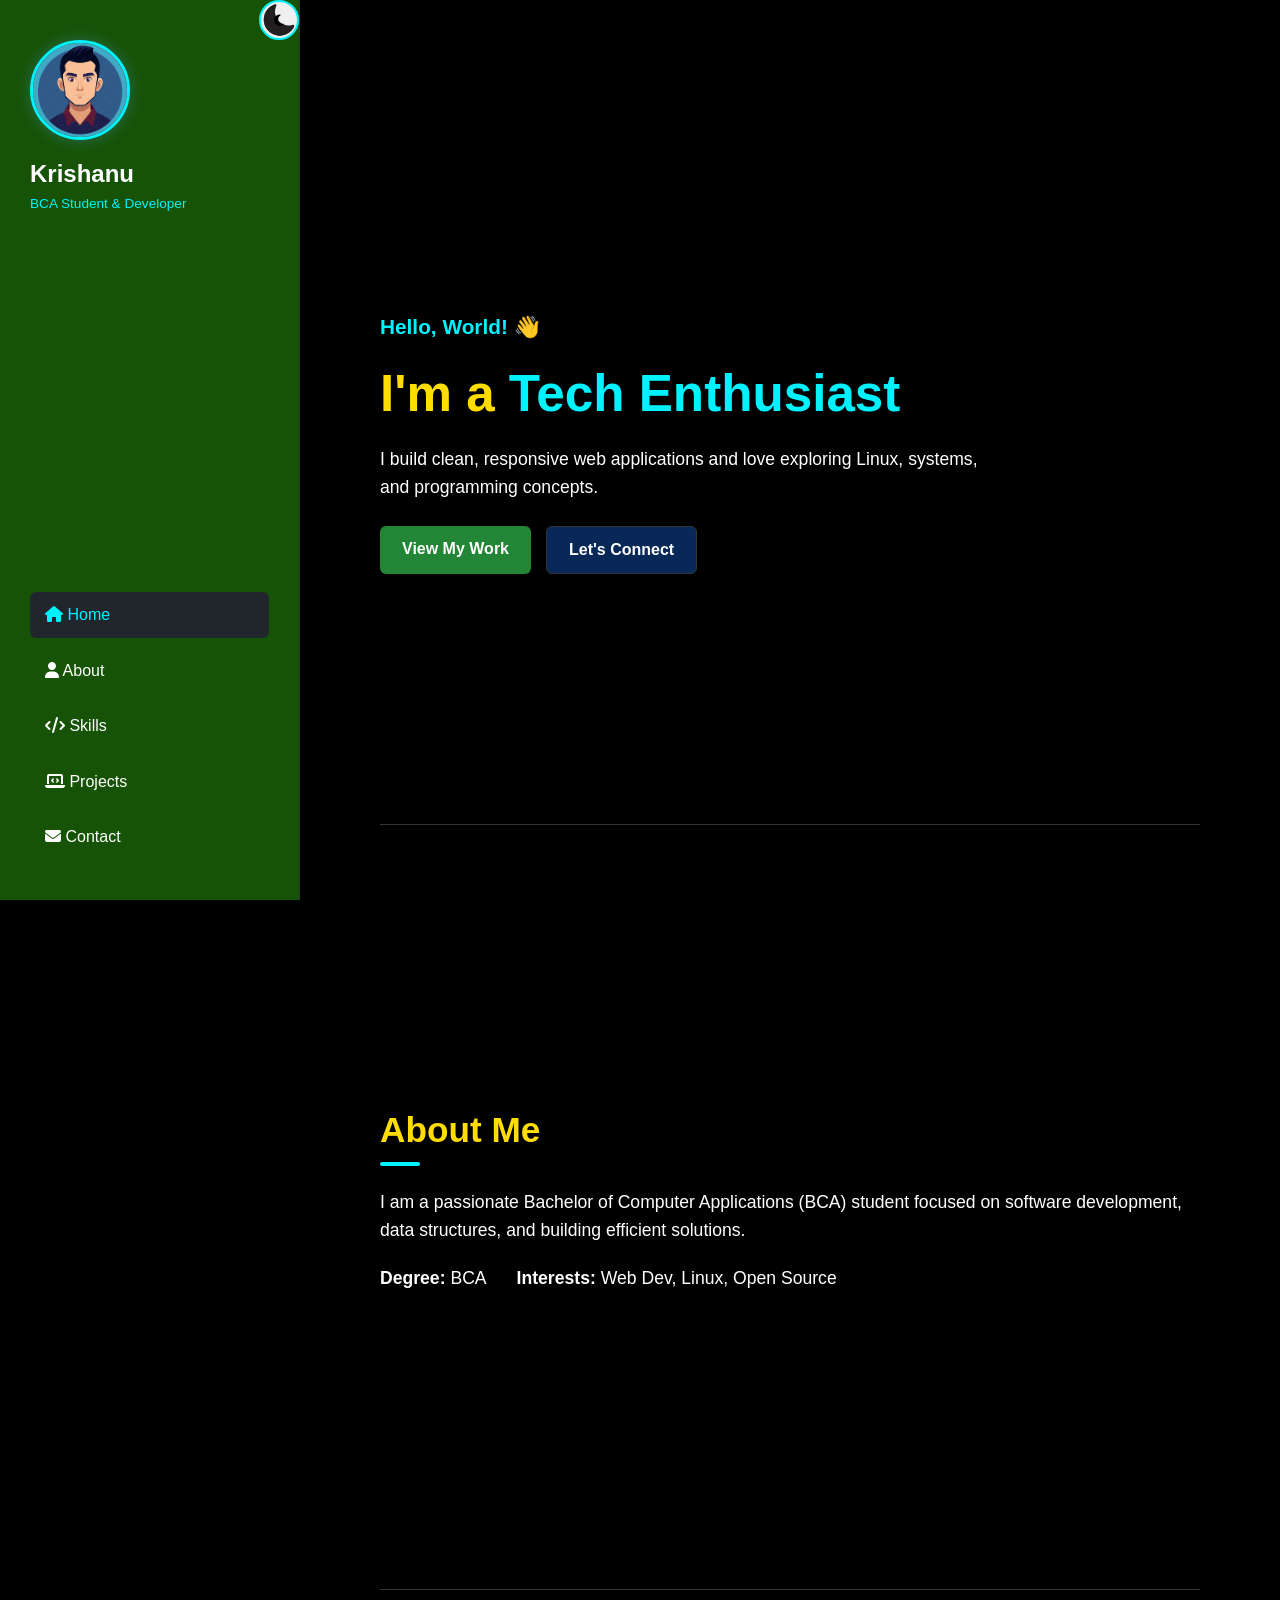
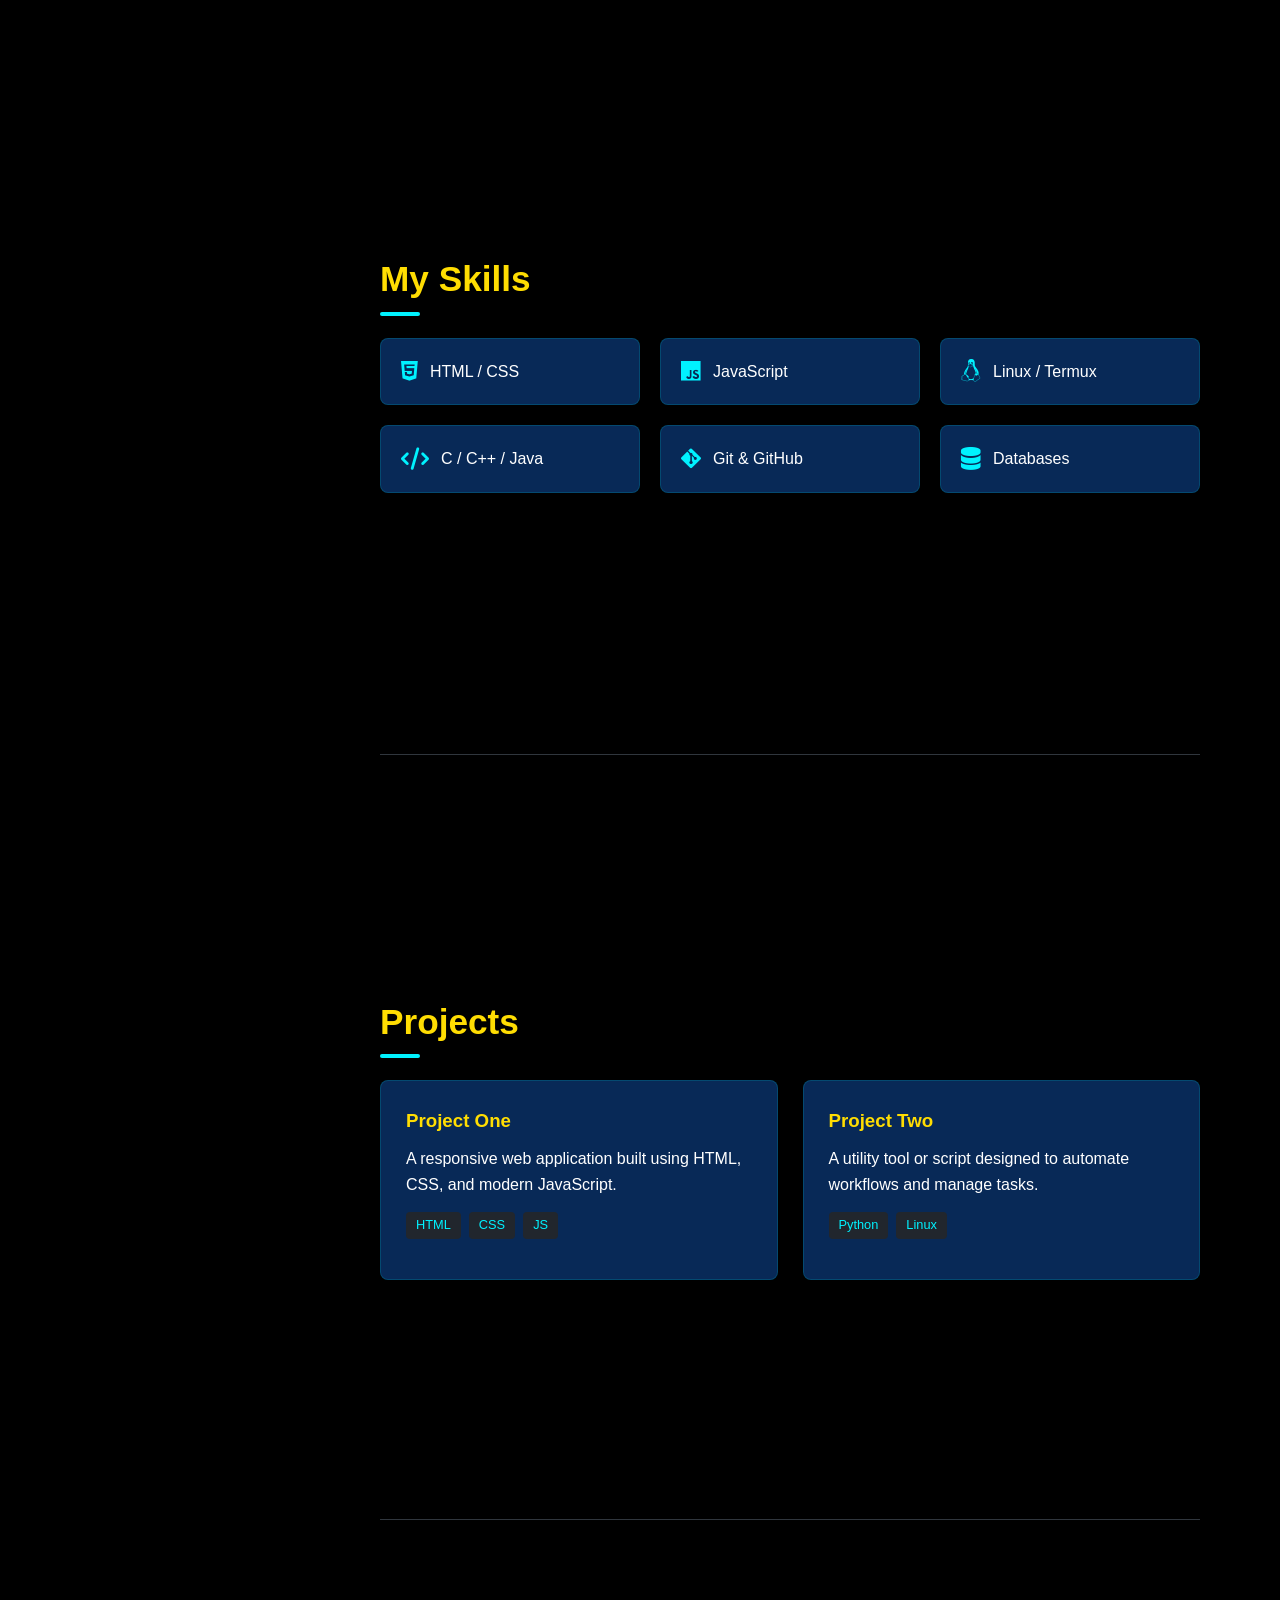
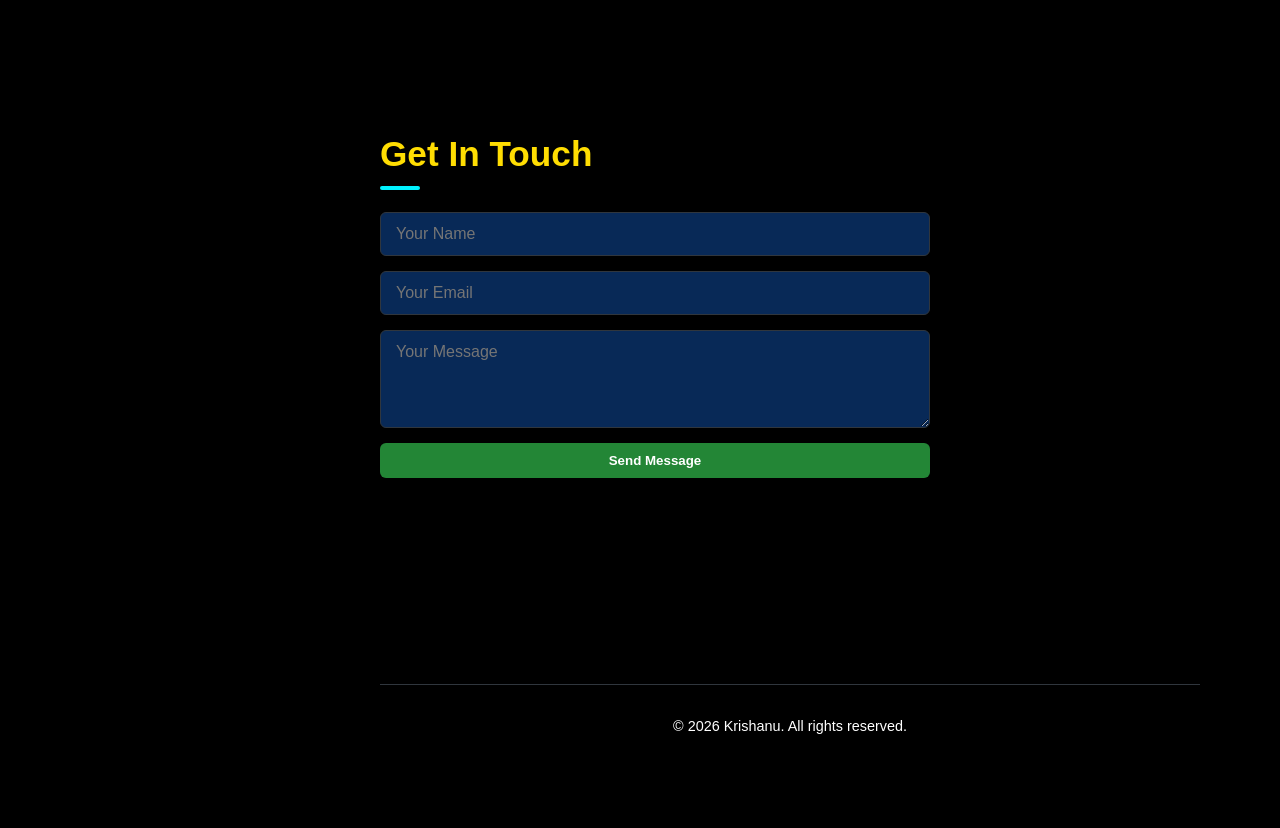
==== index.html @ 883060ea "Update index.html" ====
<!DOCTYPE html>
<html lang="en">
<head>
    <meta charset="UTF-8">
    <meta name="viewport" content="width=device-width, initial-scale=1.0">
    <title>Portfolio | Krishanu - BCA Student & Developer</title>
    <!-- Google Fonts & FontAwesome -->
    <link rel="stylesheet" href="https://cdnjs.cloudflare.com/ajax/libs/font-awesome/6.4.0/css/all.min.css">
    <link rel="stylesheet" href="portfolio.css">
</head>
<body class="dark-mode">

    <div class="laptop-layout">

        <!-- SIDEBAR / MOBILE HEADER -->
        <aside class="sidebar">
            <div class="sidebar-top">
                <div class="sidebar-profile">
                    <div class="profile-frame">
                        <img src="profile.jpg" alt="Krishanu Profile Photo">
                    </div>
                    <h1>Krishanu</h1>
                    <p>BCA Student & Developer</p>
                </div>
                <!-- Theme Toggle Button -->
                <button id="theme-toggle" class="theme-btn" title="Toggle Theme"><i class="fas fa-moon"></i></button>
            </div>

            <nav>
                <ul id="nav-links">
                    <li><a href="#hero" class="nav-link active"><i class="fas fa-home"></i> Home</a></li>
                    <li><a href="#about" class="nav-link"><i class="fas fa-user"></i> About</a></li>
                    <li><a href="#skills" class="nav-link"><i class="fas fa-code"></i> Skills</a></li>
                    <li><a href="#projects" class="nav-link"><i class="fas fa-laptop-code"></i> Projects</a></li>
                    <li><a href="#contact" class="nav-link"><i class="fas fa-envelope"></i> Contact</a></li>
                </ul>
            </nav>
        </aside>

        <!-- MAIN CONTENT AREA -->
        <main class="main-content">

            <!-- Hero Section -->
            <section id="hero" class="section">
                <div class="hero-content">
                    <h3>Hello, World! 👋</h3>
                    <h1>I'm a <span class="highlight">Tech Enthusiast</span></h1>
                    <p>I build clean, responsive web applications and love exploring Linux, systems, and programming concepts.</p>
                    <div class="hero-btns">
                        <a href="#projects" class="btn primary-btn">View My Work</a>
                        <a href="#contact" class="btn secondary-btn">Let's Connect</a>
                    </div>
                </div>
            </section>

            <!-- About Section -->
            <section id="about" class="section">
                <h2 class="section-title">About Me</h2>
                <div class="about-card">
                    <p>I am a passionate Bachelor of Computer Applications (BCA) student focused on software development, data structures, and building efficient solutions.</p>
                    <div class="personal-info">
                        <p><strong>Degree:</strong> BCA</p>
                        <p><strong>Interests:</strong> Web Dev, Linux, Open Source</p>
                    </div>
                </div>
            </section>

            <!-- Skills Section -->
            <section id="skills" class="section">
                <h2 class="section-title">My Skills</h2>
                <div class="skills-grid">
                    <div class="skill-card"><i class="fab fa-html5"></i> HTML / CSS</div>
                    <div class="skill-card"><i class="fab fa-js"></i> JavaScript</div>
                    <div class="skill-card"><i class="fab fa-linux"></i> Linux / Termux</div>
                    <div class="skill-card"><i class="fas fa-code"></i> C / C++ / Java</div>
                    <div class="skill-card"><i class="fab fa-git-alt"></i> Git & GitHub</div>
                    <div class="skill-card"><i class="fas fa-database"></i> Databases</div>
                </div>
            </section>

            <!-- Projects Section -->
            <section id="projects" class="section">
                <h2 class="section-title">Projects</h2>
                <div class="projects-grid">
                    <div class="project-card">
                        <h3>Project One</h3>
                        <p>A responsive web application built using HTML, CSS, and modern JavaScript.</p>
                        <div class="tech-stack">
                            <span>HTML</span><span>CSS</span><span>JS</span>
                        </div>
                    </div>
                    <div class="project-card">
                        <h3>Project Two</h3>
                        <p>A utility tool or script designed to automate workflows and manage tasks.</p>
                        <div class="tech-stack">
                            <span>Python</span><span>Linux</span>
                        </div>
                    </div>
                </div>
            </section>

            <!-- Contact Section -->
            <section id="contact" class="section">
                <h2 class="section-title">Get In Touch</h2>
                <div class="contact-container">
                    <form id="contact-form">
                        <input type="text" placeholder="Your Name" required>
                        <input type="email" placeholder="Your Email" required>
                        <textarea rows="4" placeholder="Your Message" required></textarea>
                        <button type="submit" class="btn primary-btn">Send Message</button>
                    </form>
                </div>
            </section>

            <footer>
                <p>&copy; 2026 Krishanu. All rights reserved.</p>
            </footer>

        </main>
    </div>
    <script src="portfolio.js"></script>
</body>
</html>
---- portfolio.css ----
body.dark-mode {
    --bg-color: #000000;
    --sidebar-bg: #165307;
    --text-color: #ffffff;
    --heading-color: #ffdd02;
    --border-color: #30363d;
    --card-bg: #1462ce6c;
    --card-border: #00719072;
    --nav-hover: #21262d;
    --accent-color: #00f2ff;
    --theme-image: url('moon.jpg');
}

body.light-mode {
    --bg-color: #9ebdec;
    --sidebar-bg: #8df2ff;
    --text-color: #24292e;
    --heading-color: #111111;
    --border-color: #e1e4e8;
    --card-bg: #ffffff;
    --card-border: #e1e4e8;
    --nav-hover: #f1f8ff;
    --accent-color: #0366d6;
    --theme-image: url('sun.jpg');
}

* {
    margin: 0;
    padding: 0;
    box-sizing: border-box;
    scroll-behavior: smooth;
    font-family: 'Poppins', sans-serif;
}

body {
    background-color: var(--bg-color);
    color: var(--text-color);
    line-height: 1.6;
    transition: background-color 0.3s ease, color 0.3s ease;
}

.laptop-layout {
    display: grid;
    grid-template-columns: 300px 1fr;
    min-height: 100vh;
}

.sidebar {
    background: var(--sidebar-bg);
    border-right: 1px solid var(--border-color);
    padding: 40px 30px;
    display: flex;
    flex-direction: column;
    justify-content: space-between;
    position: fixed;
    width: 300px;
    height: 100vh;
    z-index: 1000;
    transition: background 0.3s ease, border 0.3s ease;
}

.sidebar-top {
    display: flex;
    flex-direction: column;
    gap: 20px;
}

.profile-frame {
    width: 100px;
    height: 100px;
    border-radius: 50%;
    overflow: hidden;
    margin-bottom: 15px;
    border: 3px solid var(--accent-color);
    box-shadow: 0 0 15px rgba(88, 166, 255, 0.3);
    transition: transform 0.3s ease, box-shadow 0.3s ease;
}

.profile-frame img {
    width: 100%;
    height: 100%;
    object-fit: cover;
    transition: transform 0.3s ease;
}

.profile-frame:hover {
    transform: scale(1.05);
    box-shadow: 0 0 25px var(--accent-color);
}

.profile-frame:hover img {
    transform: scale(1.1);
}

.sidebar-top .sidebar-profile {
    display: flex;
    flex-direction: column;
    align-items: flex-start;
    position: relative;
}

.theme-btn {
    position: absolute;
    top: 0;
    right: 0;
    background-image: var(--theme-image);
    background-size: cover;
    background-position: center;
    border: 2px solid var(--accent-color);
    width: 40px;
    height: 40px;
    border-radius: 50%;
    cursor: pointer;
    transition: 0.3s;
}

.theme-btn:hover {
    transform: scale(1.1);
    box-shadow: 0 0 10px var(--accent-color);
}

.sidebar-profile h2 {
    color: var(--heading-color);
    font-size: 1.4rem;
    margin-bottom: 2px;
}

.sidebar-profile p {
    color: var(--accent-color);
    font-size: 0.85rem;
}

.sidebar nav ul {
    list-style: none;
    display: flex;
    flex-direction: column;
    gap: 10px;
    margin-top: 20px;
}

.sidebar nav ul li a {
    text-decoration: none;
    color: var(--text-color);
    font-weight: 500;
    display: block;
    padding: 10px 15px;
    border-radius: 6px;
    transition: 0.3s;
}

.sidebar nav ul li a:hover, 
.sidebar nav ul li a.active {
    background: var(--nav-hover);
    color: var(--accent-color);
}

.hamburger {
    display: none;
}

.main-content {
    grid-column: 2;
    padding: 60px 80px;
}

.section {
    padding: 80px 0;
    border-bottom: 1px solid var(--border-color);
    min-height: 85vh;
    display: flex;
    flex-direction: column;
    justify-content: center;
}

.section-title {
    font-size: 2.2rem;
    color: var(--heading-color);
    margin-bottom: 30px;
    position: relative;
}

.section-title::after {
    content: '';
    position: absolute;
    width: 40px;
    height: 4px;
    background-color: var(--accent-color);
    bottom: -8px;
    left: 0;
    border-radius: 2px;
}

.hero-content h3 {
    font-size: 1.3rem;
    color: var(--accent-color);
}

.hero-content h1 {
    font-size: 3.2rem;
    color: var(--heading-color);
    margin: 10px 0;
}

.highlight {
    color: var(--accent-color);
}

.hero-content p {
    font-size: 1.1rem;
    margin-bottom: 25px;
    max-width: 600px;
}

.hero-btns {
    display: flex;
    gap: 15px;
}

.btn {
    padding: 10px 22px;
    border-radius: 6px;
    text-decoration: none;
    font-weight: 600;
    transition: 0.3s;
    cursor: pointer;
    border: none;
}

.primary-btn {
    background-color: #238636;
    color: #ffffff;
}

.primary-btn:hover {
    background-color: #2ea043;
}

.secondary-btn {
    background-color: var(--card-bg);
    color: var(--text-color);
    border: 1px solid var(--border-color);
}

.secondary-btn:hover {
    border-color: var(--accent-color);
}

.about-card p {
    font-size: 1.1rem;
    margin-bottom: 20px;
}

.personal-info {
    display: flex;
    gap: 30px;
}

.skills-grid {
    display: grid;
    grid-template-columns: repeat(3, 1fr);
    gap: 20px;
}

.skill-card {
    background: var(--card-bg);
    padding: 20px;
    border-radius: 8px;
    border: 1px solid var(--card-border);
    font-weight: 500;
    display: flex;
    align-items: center;
    gap: 12px;
    transition: 0.3s;
}

.skill-card i {
    color: var(--accent-color);
    font-size: 1.4rem;
}

.skill-card:hover {
    border-color: var(--accent-color);
    transform: translateY(-3px);
}

.projects-grid {
    display: grid;
    grid-template-columns: repeat(2, 1fr);
    gap: 25px;
}

.project-card {
    background: var(--card-bg);
    border: 1px solid var(--card-border);
    border-radius: 8px;
    padding: 25px;
    transition: 0.3s;
}

.project-card:hover {
    border-color: var(--accent-color);
    transform: translateY(-3px);
}

.project-card h3 {
    color: var(--heading-color);
    margin-bottom: 10px;
}

.tech-stack {
    margin: 15px 0;
    display: flex;
    gap: 8px;
}

.tech-stack span {
    background: var(--nav-hover);
    padding: 3px 10px;
    border-radius: 4px;
    font-size: 0.8rem;
    color: var(--accent-color);
}

.contact-container {
    max-width: 550px;
}

#contact-form {
    display: flex;
    flex-direction: column;
    gap: 15px;
}

#contact-form input, #contact-form textarea {
    padding: 12px 15px;
    background: var(--card-bg);
    border: 1px solid var(--border-color);
    border-radius: 6px;
    color: var(--text-color);
    font-size: 1rem;
    outline: none;
}

#contact-form input:focus, #contact-form textarea:focus {
    border-color: var(--accent-color);
}

footer {
    padding: 30px 0;
    text-align: center;
    font-size: 0.9rem;
}

@media (max-width: 992px) {
    .laptop-layout {
        display: block;
    }
    .sidebar {
        position: fixed;
        top: 0;
        left: 0;
        width: 100%;
        height: 70px;
        flex-direction: row;
        align-items: center;
        padding: 0 15px;
        border-right: none;
        border-bottom: 1px solid var(--border-color);
    }
    .sidebar-top {
        flex-direction: row;
        align-items: center;
        width: 100%;
        gap: 10px;
    }
    .sidebar-profile {
        flex-direction: row !important;
        align-items: center !important;
        gap: 10px;
    }
    .profile-frame {
        width: 40px;
        height: 40px;
        margin-bottom: 0;
        border-width: 2px;
    }
    .sidebar-profile h2 {
        font-size: 1.1rem;
        margin-bottom: 0;
    }
    .sidebar-profile p {
        display: none;
    }
    .theme-btn {
        width: 35px;
        height: 35px;
        position: static;
        margin-left: auto;
    }
    .hamburger {
        display: block;
        font-size: 1.4rem;
        color: var(--heading-color);
        cursor: pointer;
        margin-left: 10px;
    }
    .sidebar nav ul {
        display: none;
        flex-direction: column;
        position: absolute;
        top: 70px;
        left: 0;
        width: 100%;
        background: var(--sidebar-bg);
        padding: 20px;
        text-align: center;
        border-bottom: 1px solid var(--border-color);
        margin-top: 0;
    }
    .sidebar nav ul.active {
        display: flex;
    }
    .main-content {
        padding: 100px 20px 40px 20px;
    }
    .hero-content h1 {
        font-size: 2.3rem;
    }
    .skills-grid {
        grid-template-columns: repeat(2, 1fr);
    }
    .projects-grid {
        grid-template-columns: 1fr;
    }
}
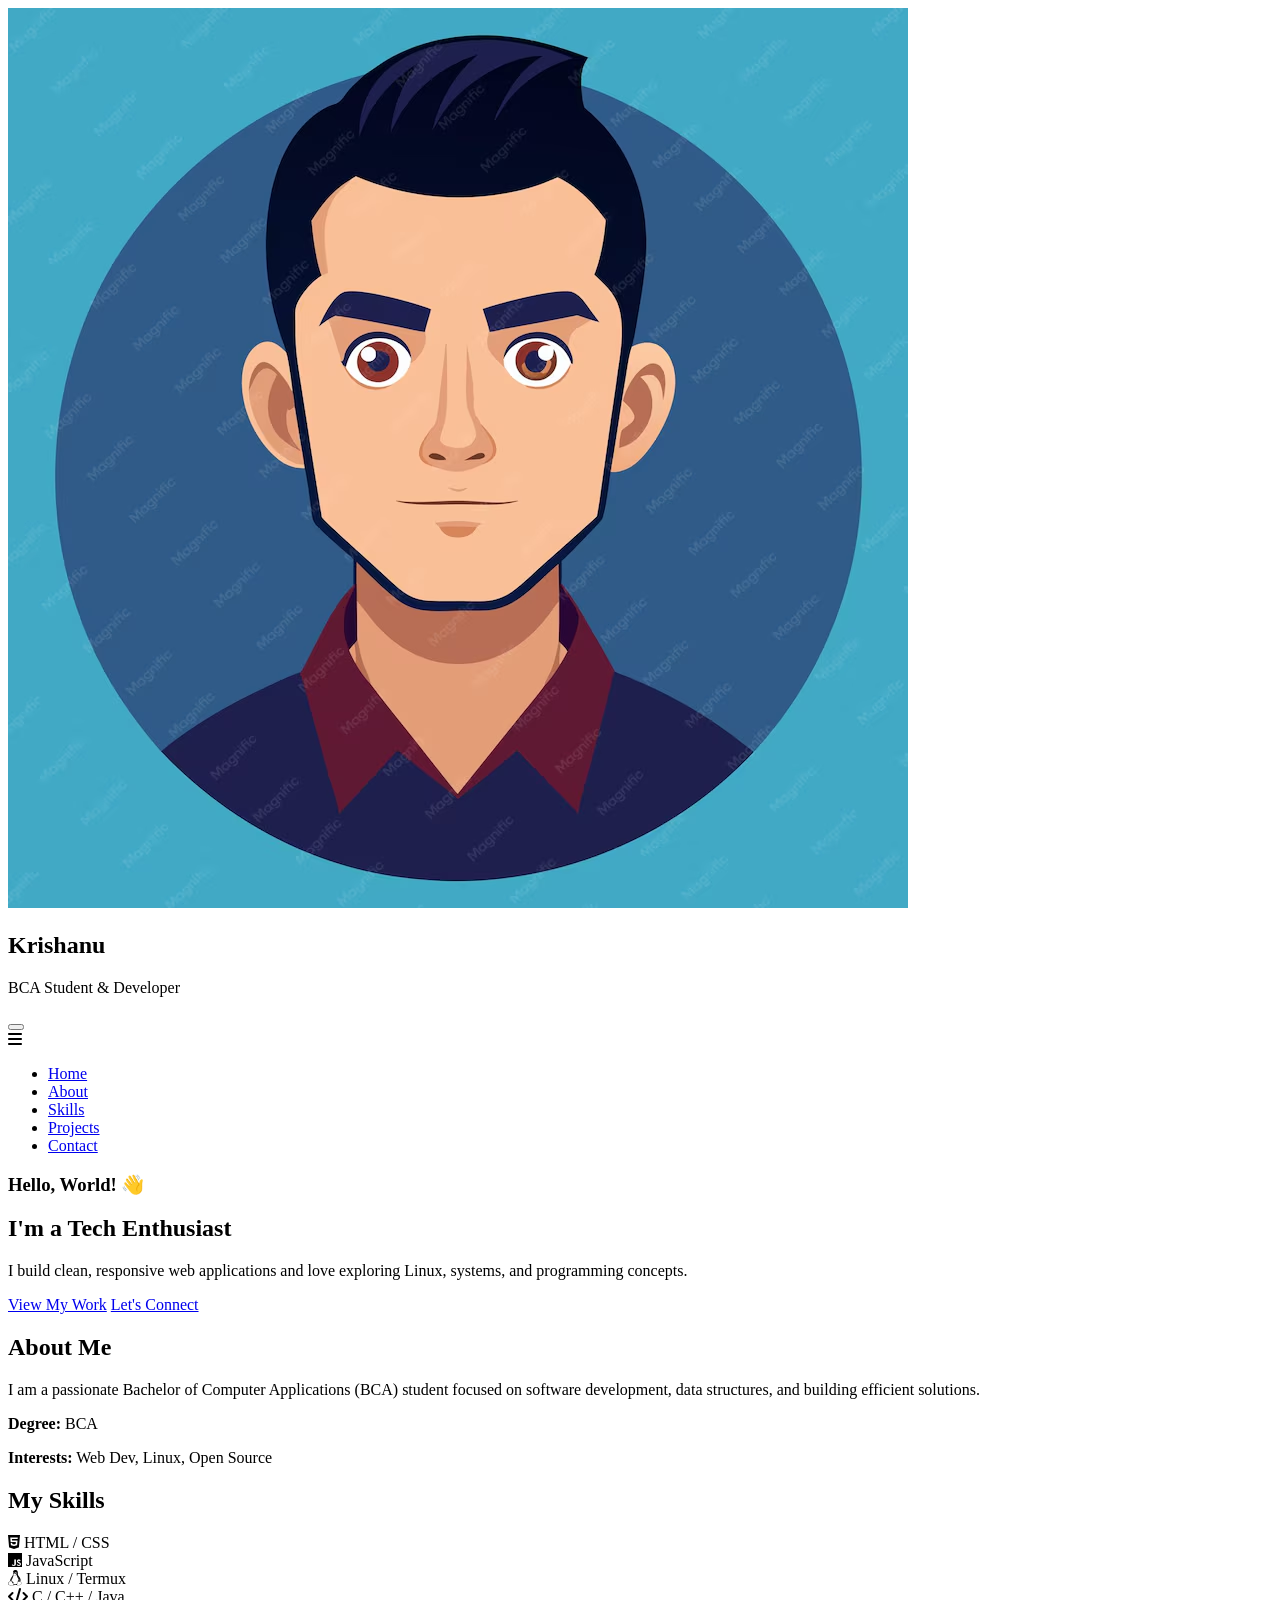
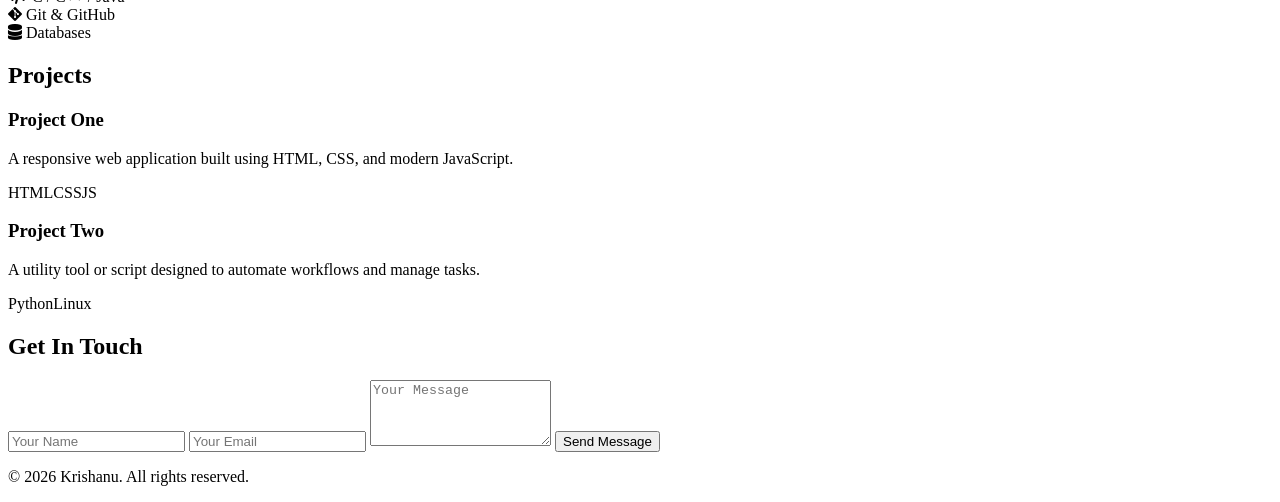
==== commit d296527b: "Update stylesheet links and modify sidebar elements" ====
--- a/index.html
+++ b/index.html
@@ -5,41 +5,47 @@
     <meta name="viewport" content="width=device-width, initial-scale=1.0">
     <title>Portfolio | Krishanu - BCA Student & Developer</title>
     <!-- Google Fonts & FontAwesome -->
+    <link href="https://fonts.googleapis.com/css2?family=Poppins:wght@300;400;500;600;700&display=swap" rel="stylesheet">
     <link rel="stylesheet" href="https://cdnjs.cloudflare.com/ajax/libs/font-awesome/6.4.0/css/all.min.css">
-    <link rel="stylesheet" href="portfolio.css">
+    <link rel="stylesheet" href="styles.css">
 </head>
 <body class="dark-mode">
 
     <div class="laptop-layout">
-
-        <!-- SIDEBAR / MOBILE HEADER -->
+        
+        <!-- SIDEBAR -->
         <aside class="sidebar">
             <div class="sidebar-top">
                 <div class="sidebar-profile">
+                    <!-- Interactive Photo Frame -->
                     <div class="profile-frame">
                         <img src="profile.jpg" alt="Krishanu Profile Photo">
                     </div>
-                    <h1>Krishanu</h1>
+                    <h2>Krishanu</h2>
                     <p>BCA Student & Developer</p>
                 </div>
-                <!-- Theme Toggle Button -->
-                <button id="theme-toggle" class="theme-btn" title="Toggle Theme"><i class="fas fa-moon"></i></button>
+                <!-- Theme Toggle Button (Images managed via CSS variables) -->
+                <button id="theme-toggle" class="theme-btn" title="Toggle Theme"></button>
+            </div>
+            
+            <div class="hamburger" id="hamburger">
+                <i class="fas fa-bars"></i>
             </div>
 
             <nav>
                 <ul id="nav-links">
-                    <li><a href="#hero" class="nav-link active"><i class="fas fa-home"></i> Home</a></li>
-                    <li><a href="#about" class="nav-link"><i class="fas fa-user"></i> About</a></li>
-                    <li><a href="#skills" class="nav-link"><i class="fas fa-code"></i> Skills</a></li>
-                    <li><a href="#projects" class="nav-link"><i class="fas fa-laptop-code"></i> Projects</a></li>
-                    <li><a href="#contact" class="nav-link"><i class="fas fa-envelope"></i> Contact</a></li>
+                    <li><a href="#hero" class="nav-link active">Home</a></li>
+                    <li><a href="#about" class="nav-link">About</a></li>
+                    <li><a href="#skills" class="nav-link">Skills</a></li>
+                    <li><a href="#projects" class="nav-link">Projects</a></li>
+                    <li><a href="#contact" class="nav-link">Contact</a></li>
                 </ul>
             </nav>
         </aside>
 
         <!-- MAIN CONTENT AREA -->
         <main class="main-content">
-
+            
             <!-- Hero Section -->
             <section id="hero" class="section">
                 <div class="hero-content">
@@ -118,6 +124,7 @@
 
         </main>
     </div>
-    <script src="portfolio.js"></script>
+
+    <script src="script.js"></script>
 </body>
 </html>
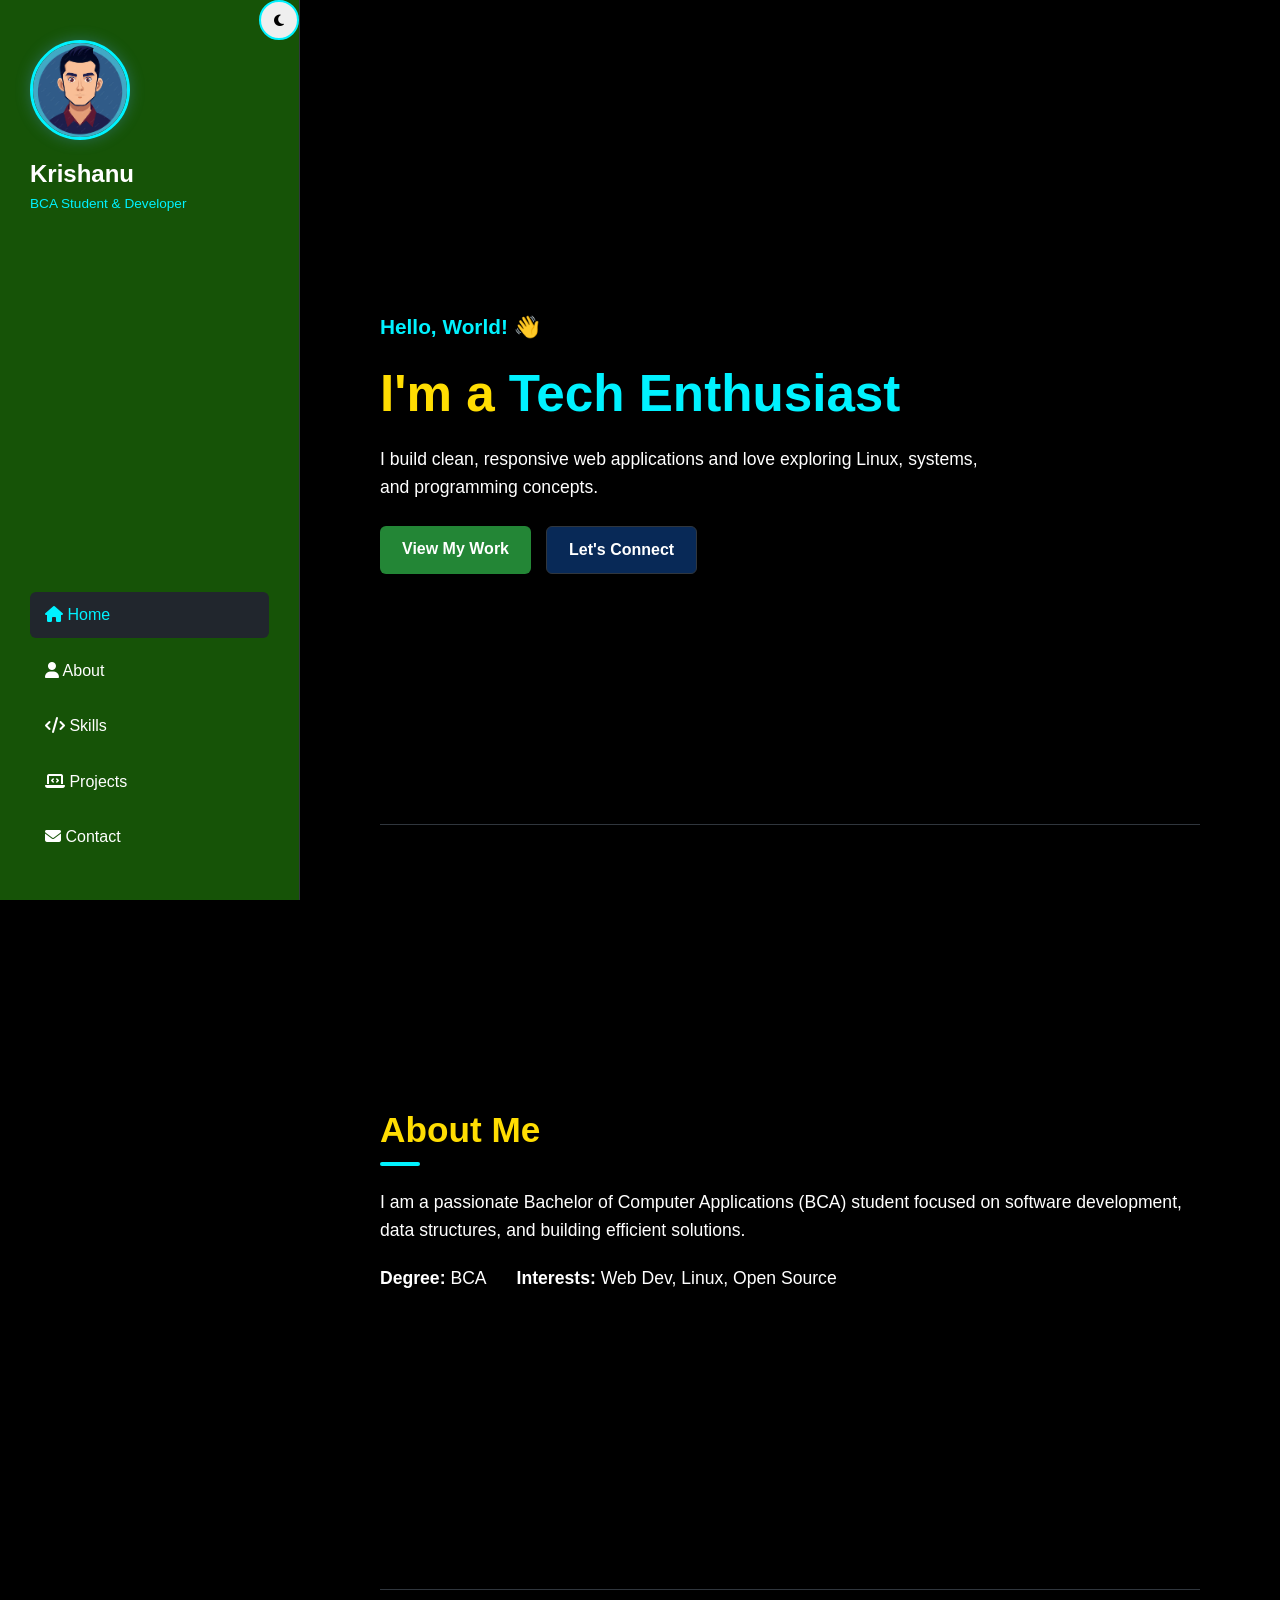
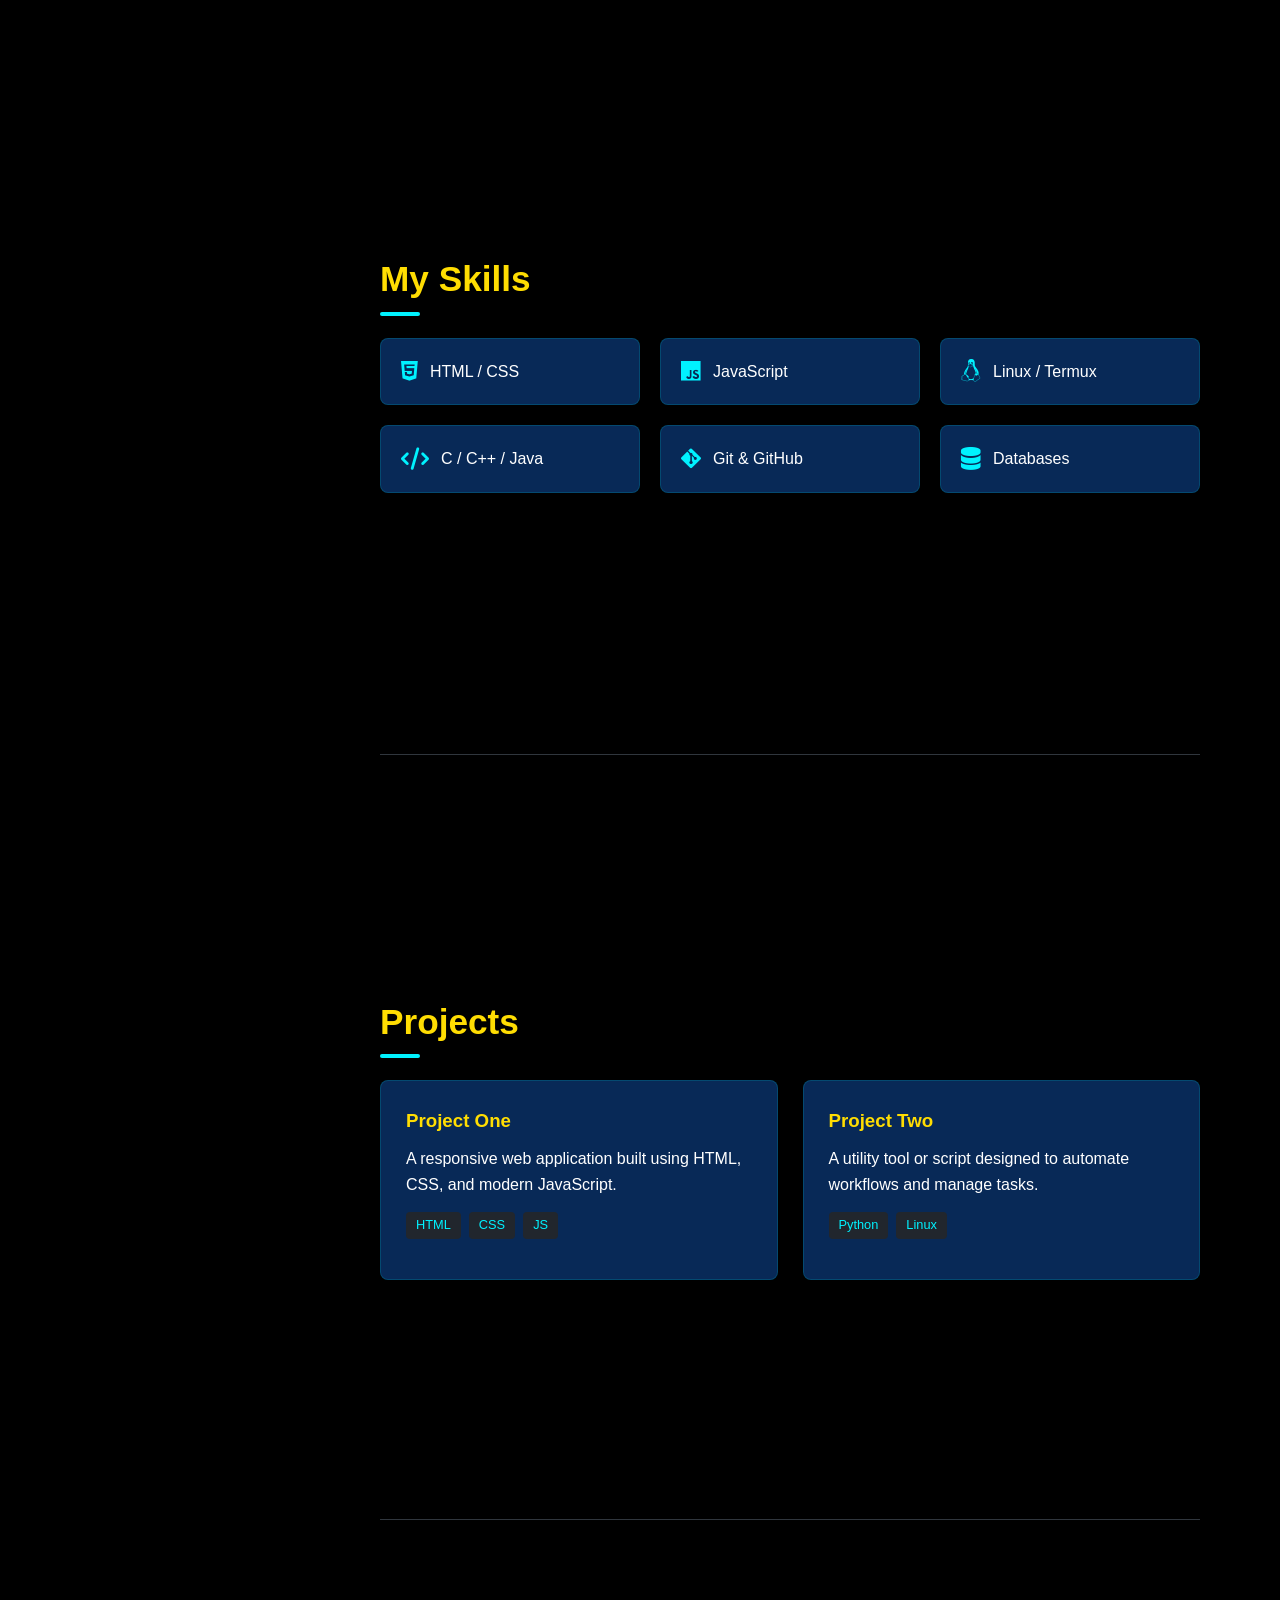
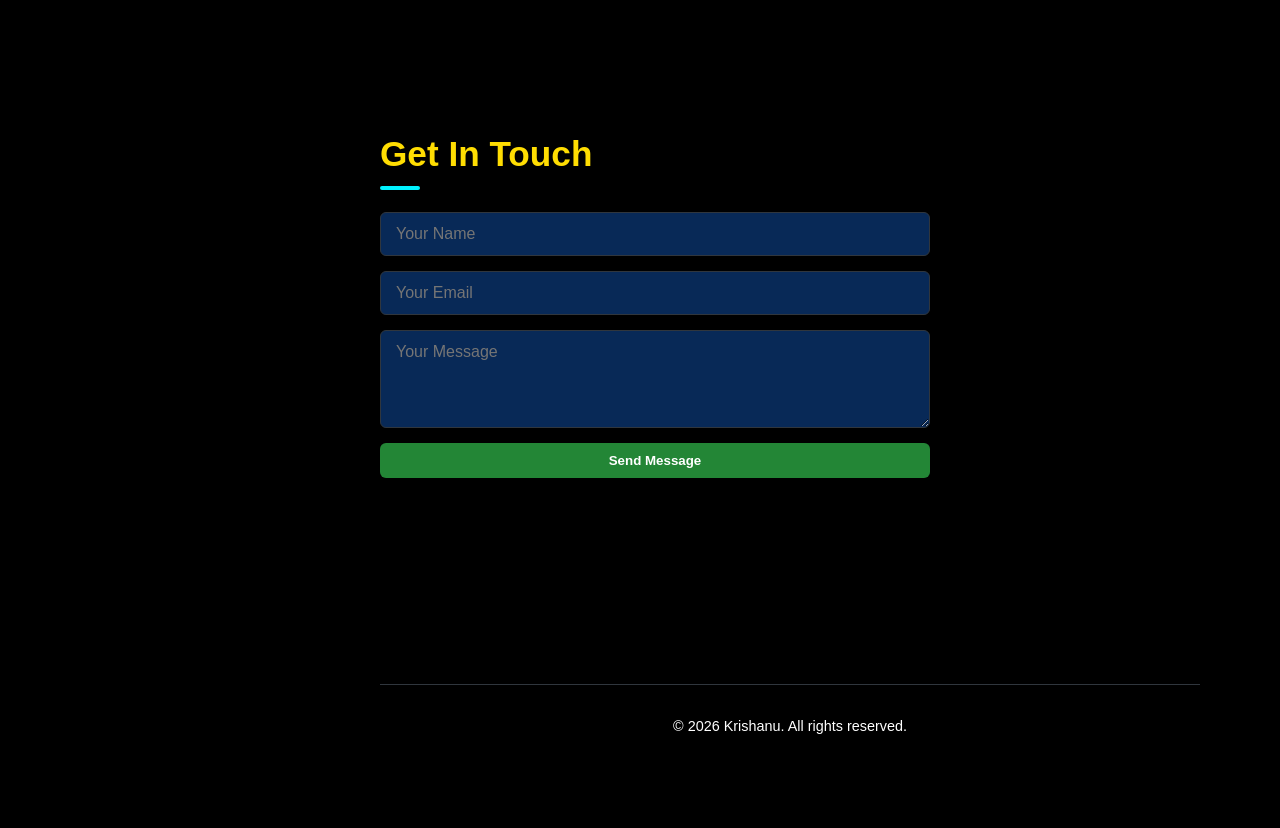
==== commit 7c95f0a7: "Refactor index.html for improved structure and icons" ====
--- a/index.html
+++ b/index.html
@@ -4,10 +4,10 @@
     <meta charset="UTF-8">
     <meta name="viewport" content="width=device-width, initial-scale=1.0">
     <title>Portfolio | Krishanu - BCA Student & Developer</title>
-    <!-- Google Fonts & FontAwesome -->
-    <link href="https://fonts.googleapis.com/css2?family=Poppins:wght@300;400;500;600;700&display=swap" rel="stylesheet">
+    <!-- FontAwesome Icons -->
     <link rel="stylesheet" href="https://cdnjs.cloudflare.com/ajax/libs/font-awesome/6.4.0/css/all.min.css">
-    <link rel="stylesheet" href="styles.css">
+    <!-- CSS Link -->
+    <link rel="stylesheet" href="portfolio.css">
 </head>
 <body class="dark-mode">
 
@@ -21,24 +21,22 @@
                     <div class="profile-frame">
                         <img src="profile.jpg" alt="Krishanu Profile Photo">
                     </div>
-                    <h2>Krishanu</h2>
+                    <h1>Krishanu</h1>
                     <p>BCA Student & Developer</p>
                 </div>
-                <!-- Theme Toggle Button (Images managed via CSS variables) -->
-                <button id="theme-toggle" class="theme-btn" title="Toggle Theme"></button>
+                <!-- Theme Toggle Button -->
+                <button id="theme-toggle" class="theme-btn" title="Toggle Theme">
+                    <i class="fas fa-moon"></i>
+                </button>
             </div>
             
-            <div class="hamburger" id="hamburger">
-                <i class="fas fa-bars"></i>
-            </div>
-
             <nav>
                 <ul id="nav-links">
-                    <li><a href="#hero" class="nav-link active">Home</a></li>
-                    <li><a href="#about" class="nav-link">About</a></li>
-                    <li><a href="#skills" class="nav-link">Skills</a></li>
-                    <li><a href="#projects" class="nav-link">Projects</a></li>
-                    <li><a href="#contact" class="nav-link">Contact</a></li>
+                    <li><a href="#hero" class="nav-link active"><i class="fas fa-home"></i> Home</a></li>
+                    <li><a href="#about" class="nav-link"><i class="fas fa-user"></i> About</a></li>
+                    <li><a href="#skills" class="nav-link"><i class="fas fa-code"></i> Skills</a></li>
+                    <li><a href="#projects" class="nav-link"><i class="fas fa-laptop-code"></i> Projects</a></li>
+                    <li><a href="#contact" class="nav-link"><i class="fas fa-envelope"></i> Contact</a></li>
                 </ul>
             </nav>
         </aside>
@@ -124,7 +122,6 @@
 
         </main>
     </div>
-
-    <script src="script.js"></script>
+    <script src="portfolio.js"></script>
 </body>
 </html>
--- a/portfolio.css
+++ b/portfolio.css
@@ -0,0 +1,435 @@
+body.dark-mode {
+    --bg-color: #000000;
+    --sidebar-bg: #165307;
+    --text-color: #ffffff;
+    --heading-color: #ffdd02;
+    --border-color: #30363d;
+    --card-bg: #1462ce6c;
+    --card-border: #00719072;
+    --nav-hover: #21262d;
+    --accent-color: #00f2ff;
+    --theme-image: url('D:/Program/image/moon.jpg');
+}
+
+body.light-mode {
+    --bg-color: #9ebdec;
+    --sidebar-bg: #8df2ff;
+    --text-color: #24292e;
+    --heading-color: #111111;
+    --border-color: #e1e4e8;
+    --card-bg: #ffffff;
+    --card-border: #e1e4e8;
+    --nav-hover: #f1f8ff;
+    --accent-color: #0366d6;
+    --theme-image: url('D:/Program/image/sun.jpg');
+}
+
+* {
+    margin: 0;
+    padding: 0;
+    box-sizing: border-box;
+    scroll-behavior: smooth;
+    font-family: 'Poppins', sans-serif;
+}
+
+body {
+    background-color: var(--bg-color);
+    color: var(--text-color);
+    line-height: 1.6;
+    transition: background-color 0.3s ease, color 0.3s ease;
+}
+
+.laptop-layout {
+    display: grid;
+    grid-template-columns: 300px 1fr;
+    min-height: 100vh;
+}
+
+.sidebar {
+    background: var(--sidebar-bg);
+    border-right: 1px solid var(--border-color);
+    padding: 40px 30px;
+    display: flex;
+    flex-direction: column;
+    justify-content: space-between;
+    position: fixed;
+    width: 300px;
+    height: 100vh;
+    z-index: 1000;
+    transition: background 0.3s ease, border 0.3s ease;
+}
+
+.sidebar-top {
+    display: flex;
+    flex-direction: column;
+    gap: 20px;
+}
+
+.profile-frame {
+    width: 100px;
+    height: 100px;
+    border-radius: 50%;
+    overflow: hidden;
+    margin-bottom: 15px;
+    border: 3px solid var(--accent-color);
+    box-shadow: 0 0 15px rgba(88, 166, 255, 0.3);
+    transition: transform 0.3s ease, box-shadow 0.3s ease;
+}
+
+.profile-frame img {
+    width: 100%;
+    height: 100%;
+    object-fit: cover;
+    transition: transform 0.3s ease;
+}
+
+.profile-frame:hover {
+    transform: scale(1.05);
+    box-shadow: 0 0 25px var(--accent-color);
+}
+
+.profile-frame:hover img {
+    transform: scale(1.1);
+}
+
+.sidebar-top .sidebar-profile {
+    display: flex;
+    flex-direction: column;
+    align-items: flex-start;
+    position: relative;
+}
+
+.theme-btn {
+    position: absolute;
+    top: 0;
+    right: 0;
+    background-image: var(--theme-image);
+    background-size: cover;
+    background-position: center;
+    border: 2px solid var(--accent-color);
+    width: 40px;
+    height: 40px;
+    border-radius: 50%;
+    cursor: pointer;
+    transition: 0.3s;
+}
+
+.theme-btn:hover {
+    transform: scale(1.1);
+    box-shadow: 0 0 10px var(--accent-color);
+}
+
+.sidebar-profile h2 {
+    color: var(--heading-color);
+    font-size: 1.4rem;
+    margin-bottom: 2px;
+}
+
+.sidebar-profile p {
+    color: var(--accent-color);
+    font-size: 0.85rem;
+}
+
+.sidebar nav ul {
+    list-style: none;
+    display: flex;
+    flex-direction: column;
+    gap: 10px;
+    margin-top: 20px;
+}
+
+.sidebar nav ul li a {
+    text-decoration: none;
+    color: var(--text-color);
+    font-weight: 500;
+    display: block;
+    padding: 10px 15px;
+    border-radius: 6px;
+    transition: 0.3s;
+}
+
+.sidebar nav ul li a:hover, 
+.sidebar nav ul li a.active {
+    background: var(--nav-hover);
+    color: var(--accent-color);
+}
+
+.hamburger {
+    display: none;
+}
+
+.main-content {
+    grid-column: 2;
+    padding: 60px 80px;
+}
+
+.section {
+    padding: 80px 0;
+    border-bottom: 1px solid var(--border-color);
+    min-height: 85vh;
+    display: flex;
+    flex-direction: column;
+    justify-content: center;
+}
+
+.section-title {
+    font-size: 2.2rem;
+    color: var(--heading-color);
+    margin-bottom: 30px;
+    position: relative;
+}
+
+.section-title::after {
+    content: '';
+    position: absolute;
+    width: 40px;
+    height: 4px;
+    background-color: var(--accent-color);
+    bottom: -8px;
+    left: 0;
+    border-radius: 2px;
+}
+
+.hero-content h3 {
+    font-size: 1.3rem;
+    color: var(--accent-color);
+}
+
+.hero-content h1 {
+    font-size: 3.2rem;
+    color: var(--heading-color);
+    margin: 10px 0;
+}
+
+.highlight {
+    color: var(--accent-color);
+}
+
+.hero-content p {
+    font-size: 1.1rem;
+    margin-bottom: 25px;
+    max-width: 600px;
+}
+
+.hero-btns {
+    display: flex;
+    gap: 15px;
+}
+
+.btn {
+    padding: 10px 22px;
+    border-radius: 6px;
+    text-decoration: none;
+    font-weight: 600;
+    transition: 0.3s;
+    cursor: pointer;
+    border: none;
+}
+
+.primary-btn {
+    background-color: #238636;
+    color: #ffffff;
+}
+
+.primary-btn:hover {
+    background-color: #2ea043;
+}
+
+.secondary-btn {
+    background-color: var(--card-bg);
+    color: var(--text-color);
+    border: 1px solid var(--border-color);
+}
+
+.secondary-btn:hover {
+    border-color: var(--accent-color);
+}
+
+.about-card p {
+    font-size: 1.1rem;
+    margin-bottom: 20px;
+}
+
+.personal-info {
+    display: flex;
+    gap: 30px;
+}
+
+.skills-grid {
+    display: grid;
+    grid-template-columns: repeat(3, 1fr);
+    gap: 20px;
+}
+
+.skill-card {
+    background: var(--card-bg);
+    padding: 20px;
+    border-radius: 8px;
+    border: 1px solid var(--card-border);
+    font-weight: 500;
+    display: flex;
+    align-items: center;
+    gap: 12px;
+    transition: 0.3s;
+}
+
+.skill-card i {
+    color: var(--accent-color);
+    font-size: 1.4rem;
+}
+
+.skill-card:hover {
+    border-color: var(--accent-color);
+    transform: translateY(-3px);
+}
+
+.projects-grid {
+    display: grid;
+    grid-template-columns: repeat(2, 1fr);
+    gap: 25px;
+}
+
+.project-card {
+    background: var(--card-bg);
+    border: 1px solid var(--card-border);
+    border-radius: 8px;
+    padding: 25px;
+    transition: 0.3s;
+}
+
+.project-card:hover {
+    border-color: var(--accent-color);
+    transform: translateY(-3px);
+}
+
+.project-card h3 {
+    color: var(--heading-color);
+    margin-bottom: 10px;
+}
+
+.tech-stack {
+    margin: 15px 0;
+    display: flex;
+    gap: 8px;
+}
+
+.tech-stack span {
+    background: var(--nav-hover);
+    padding: 3px 10px;
+    border-radius: 4px;
+    font-size: 0.8rem;
+    color: var(--accent-color);
+}
+
+.contact-container {
+    max-width: 550px;
+}
+
+#contact-form {
+    display: flex;
+    flex-direction: column;
+    gap: 15px;
+}
+
+#contact-form input, #contact-form textarea {
+    padding: 12px 15px;
+    background: var(--card-bg);
+    border: 1px solid var(--border-color);
+    border-radius: 6px;
+    color: var(--text-color);
+    font-size: 1rem;
+    outline: none;
+}
+
+#contact-form input:focus, #contact-form textarea:focus {
+    border-color: var(--accent-color);
+}
+
+footer {
+    padding: 30px 0;
+    text-align: center;
+    font-size: 0.9rem;
+}
+
+@media (max-width: 992px) {
+    .laptop-layout {
+        display: block;
+    }
+    .sidebar {
+        position: fixed;
+        top: 0;
+        left: 0;
+        width: 100%;
+        height: 70px;
+        flex-direction: row;
+        align-items: center;
+        padding: 0 15px;
+        border-right: none;
+        border-bottom: 1px solid var(--border-color);
+    }
+    .sidebar-top {
+        flex-direction: row;
+        align-items: center;
+        width: 100%;
+        gap: 10px;
+    }
+    .sidebar-profile {
+        flex-direction: row !important;
+        align-items: center !important;
+        gap: 10px;
+    }
+    .profile-frame {
+        width: 40px;
+        height: 40px;
+        margin-bottom: 0;
+        border-width: 2px;
+    }
+    .sidebar-profile h2 {
+        font-size: 1.1rem;
+        margin-bottom: 0;
+    }
+    .sidebar-profile p {
+        display: none;
+    }
+    .theme-btn {
+        width: 35px;
+        height: 35px;
+        position: static;
+        margin-left: auto;
+    }
+    .hamburger {
+        display: block;
+        font-size: 1.4rem;
+        color: var(--heading-color);
+        cursor: pointer;
+        margin-left: 10px;
+    }
+    .sidebar nav ul {
+        display: none;
+        flex-direction: column;
+        position: absolute;
+        top: 70px;
+        left: 0;
+        width: 100%;
+        background: var(--sidebar-bg);
+        padding: 20px;
+        text-align: center;
+        border-bottom: 1px solid var(--border-color);
+        margin-top: 0;
+    }
+    .sidebar nav ul.active {
+        display: flex;
+    }
+    .main-content {
+        padding: 100px 20px 40px 20px;
+    }
+    .hero-content h1 {
+        font-size: 2.3rem;
+    }
+    .skills-grid {
+        grid-template-columns: repeat(2, 1fr);
+    }
+    .projects-grid {
+        grid-template-columns: 1fr;
+    }
+}
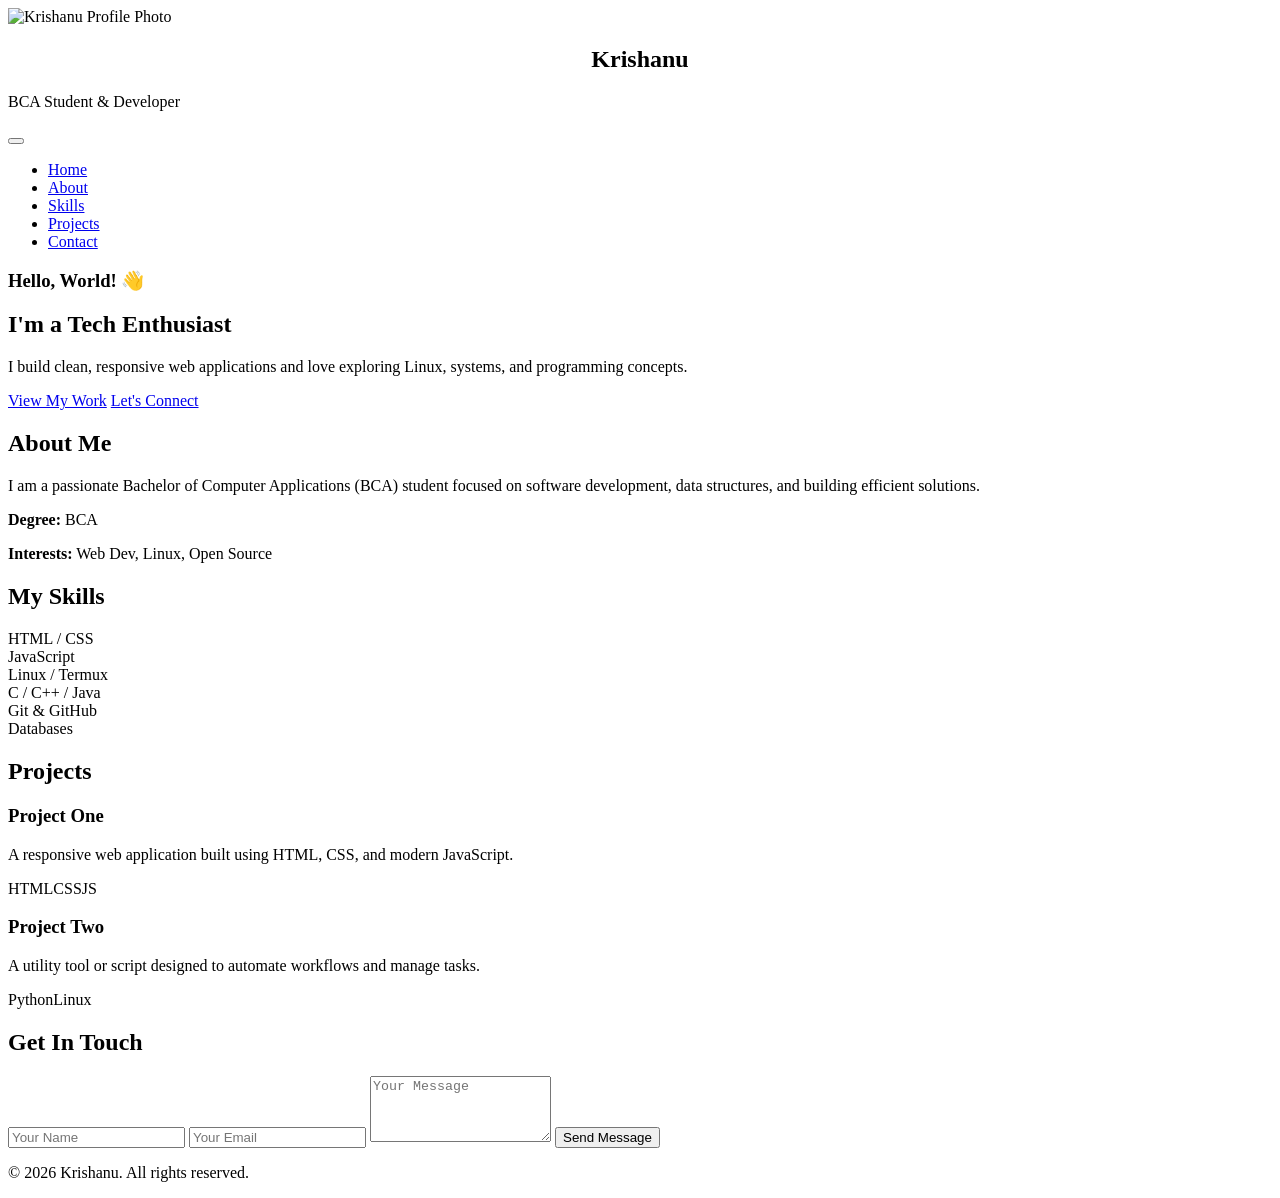
==== commit 8ae397a6: "Update index.html" ====
--- a/index.html
+++ b/index.html
@@ -1,13 +1,9 @@
 <!DOCTYPE html>
 <html lang="en">
 <head>
-    <meta charset="UTF-8">
-    <meta name="viewport" content="width=device-width, initial-scale=1.0">
     <title>Portfolio | Krishanu - BCA Student & Developer</title>
-    <!-- FontAwesome Icons -->
-    <link rel="stylesheet" href="https://cdnjs.cloudflare.com/ajax/libs/font-awesome/6.4.0/css/all.min.css">
-    <!-- CSS Link -->
-    <link rel="stylesheet" href="portfolio.css">
+    <!-- Google Fonts & FontAwesome -->
+    <link rel="stylesheet" href="/CSS/portfolio.css">
 </head>
 <body class="dark-mode">
 
@@ -19,24 +15,26 @@
                 <div class="sidebar-profile">
                     <!-- Interactive Photo Frame -->
                     <div class="profile-frame">
-                        <img src="profile.jpg" alt="Krishanu Profile Photo">
+                        <img src="\image\profile.jpg" alt="Krishanu Profile Photo">
                     </div>
-                    <h1>Krishanu</h1>
+                    <center><h1>Krishanu</h1></center>
                     <p>BCA Student & Developer</p>
                 </div>
-                <!-- Theme Toggle Button -->
-                <button id="theme-toggle" class="theme-btn" title="Toggle Theme">
-                    <i class="fas fa-moon"></i>
-                </button>
+                <!-- Theme Toggle Button (Images managed via CSS variables) -->
+                <button id="theme-toggle" class="theme-btn" title="Toggle Theme"></button>
             </div>
             
+            <div class="hamburger" id="hamburger">
+                <i class="fas fa-bars"></i>
+            </div>
+
             <nav>
                 <ul id="nav-links">
-                    <li><a href="#hero" class="nav-link active"><i class="fas fa-home"></i> Home</a></li>
-                    <li><a href="#about" class="nav-link"><i class="fas fa-user"></i> About</a></li>
-                    <li><a href="#skills" class="nav-link"><i class="fas fa-code"></i> Skills</a></li>
-                    <li><a href="#projects" class="nav-link"><i class="fas fa-laptop-code"></i> Projects</a></li>
-                    <li><a href="#contact" class="nav-link"><i class="fas fa-envelope"></i> Contact</a></li>
+                    <li><a href="#hero" class="nav-link active">Home</a></li>
+                    <li><a href="#about" class="nav-link">About</a></li>
+                    <li><a href="#skills" class="nav-link">Skills</a></li>
+                    <li><a href="#projects" class="nav-link">Projects</a></li>
+                    <li><a href="#contact" class="nav-link">Contact</a></li>
                 </ul>
             </nav>
         </aside>
@@ -122,6 +120,6 @@
 
         </main>
     </div>
-    <script src="portfolio.js"></script>
+    <script src="/JavaScript/portfolio.js"></script>
 </body>
 </html>
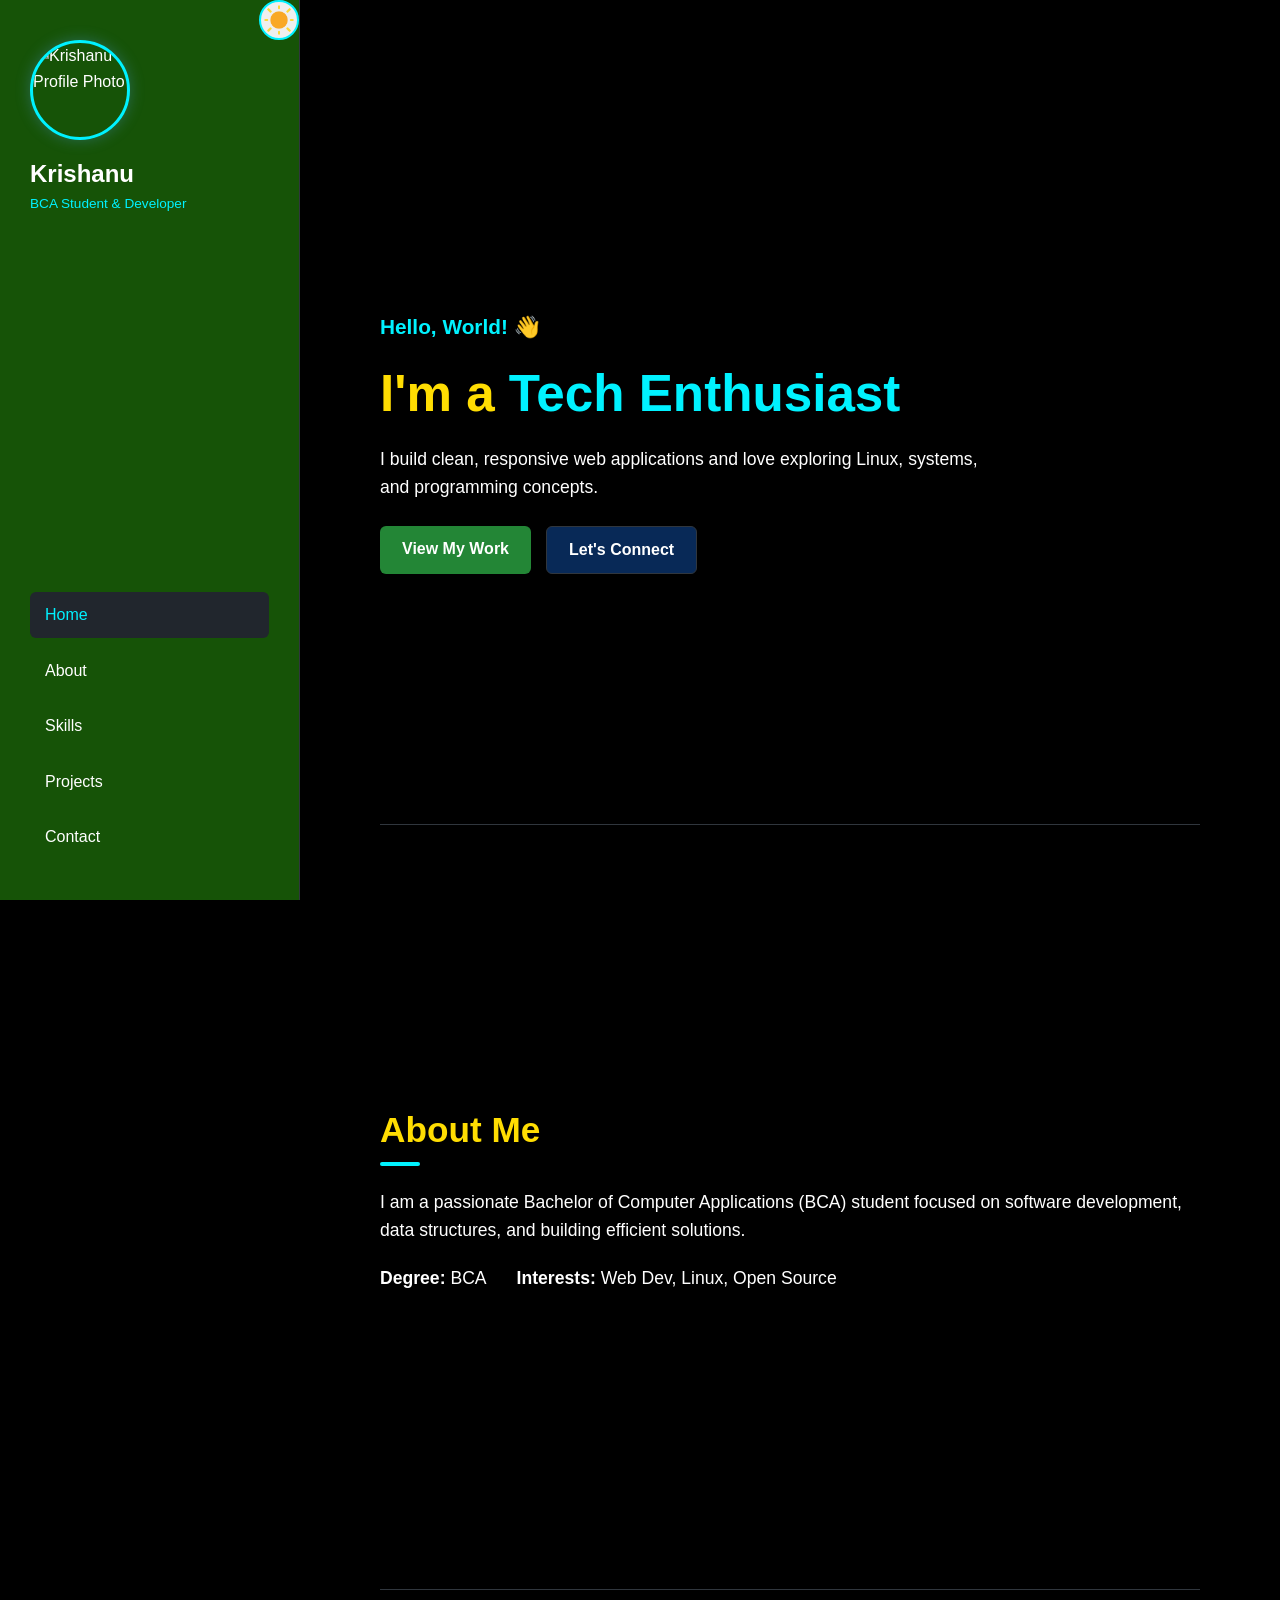
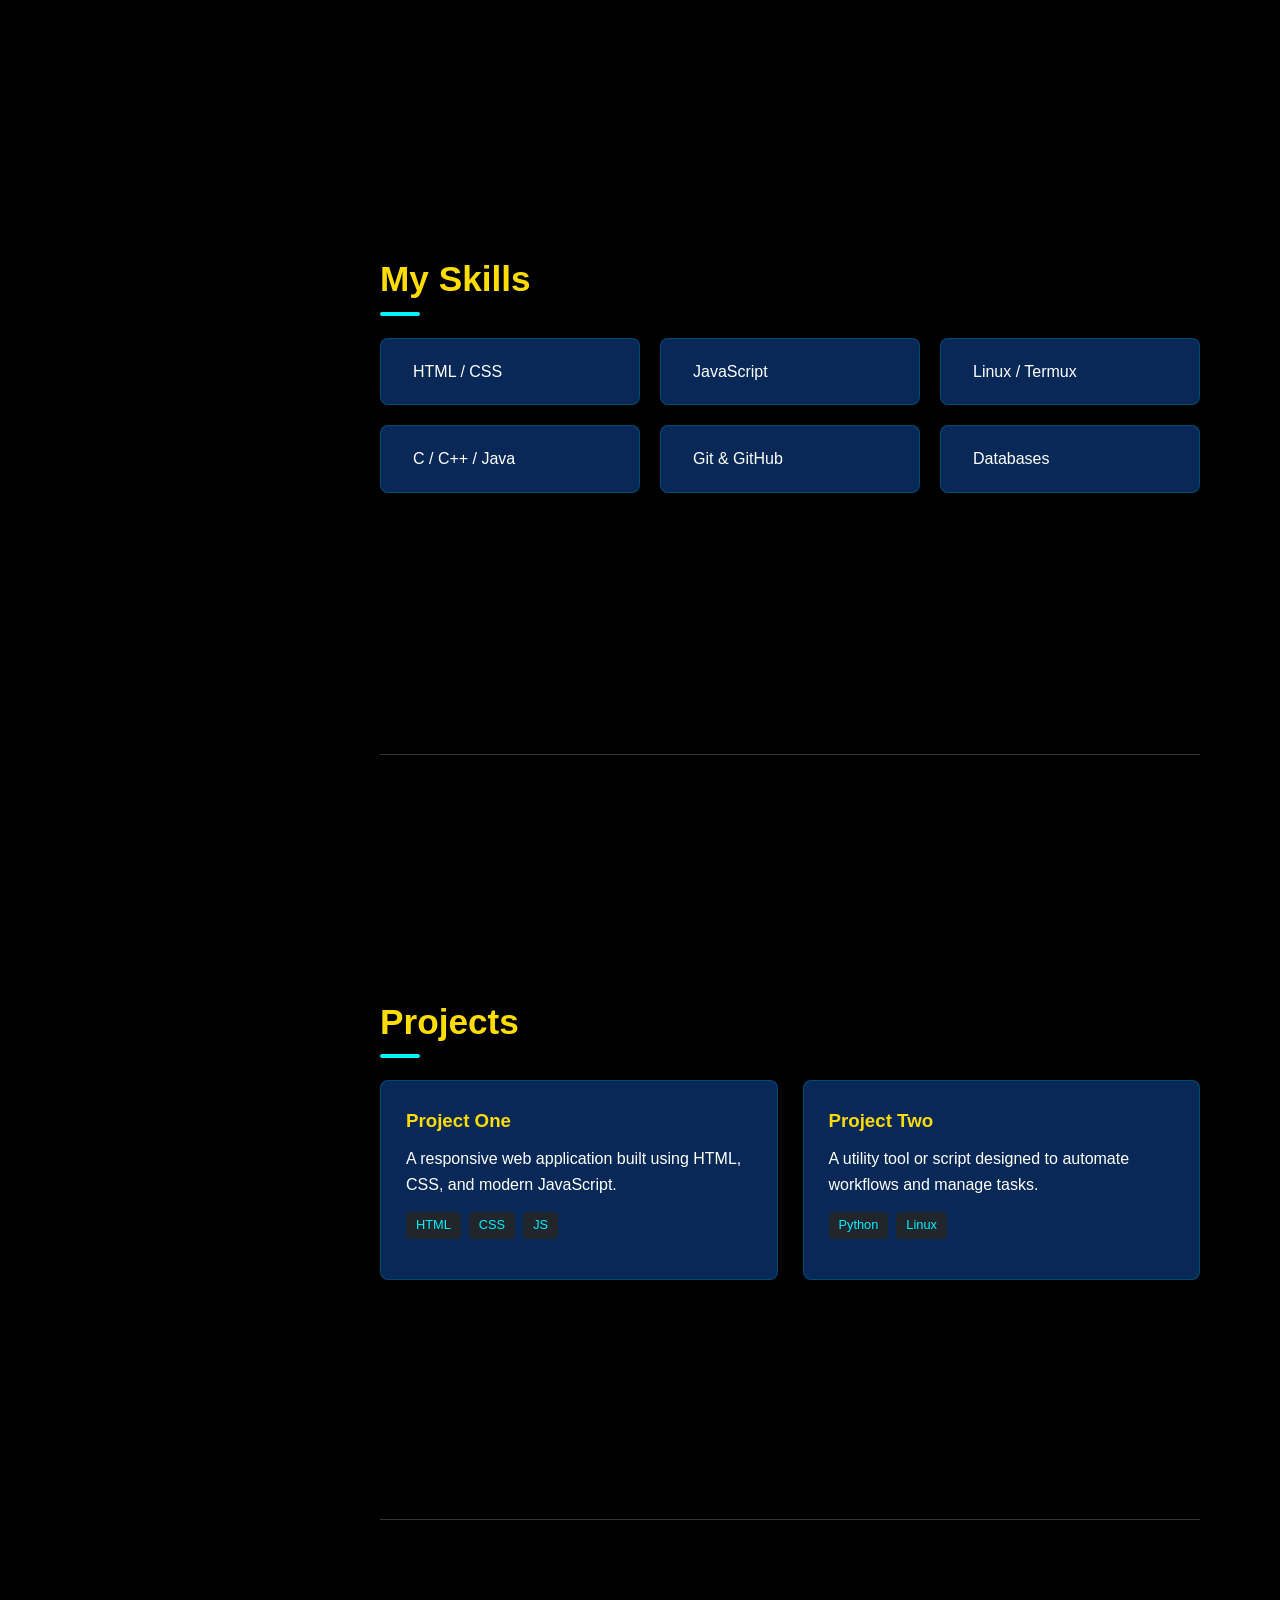
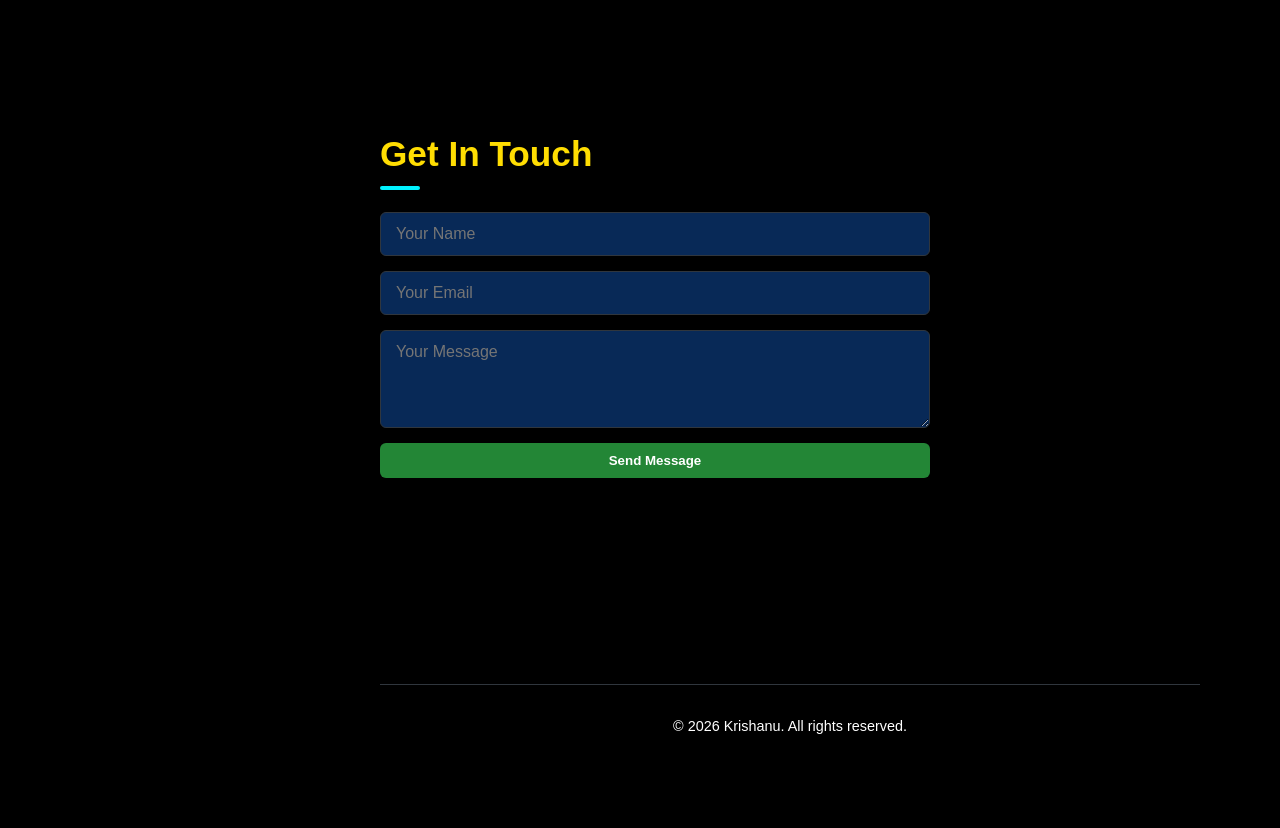
==== commit 200dbdd1: "Update index.html" ====
--- a/index.html
+++ b/index.html
@@ -3,7 +3,7 @@
 <head>
     <title>Portfolio | Krishanu - BCA Student & Developer</title>
     <!-- Google Fonts & FontAwesome -->
-    <link rel="stylesheet" href="/CSS/portfolio.css">
+    <link rel="stylesheet" href="portfolio.css">
 </head>
 <body class="dark-mode">
 
--- a/portfolio.css
+++ b/portfolio.css
@@ -0,0 +1,435 @@
+body.dark-mode {
+    --bg-color: #000000;
+    --sidebar-bg: #165307;
+    --text-color: #ffffff;
+    --heading-color: #ffdd02;
+    --border-color: #30363d;
+    --card-bg: #1462ce6c;
+    --card-border: #00719072;
+    --nav-hover: #21262d;
+    --accent-color: #00f2ff;
+    --theme-image: url('sun.jpg');
+}
+
+body.light-mode {
+    --bg-color: #9ebdec;
+    --sidebar-bg: #8df2ff;
+    --text-color: #24292e;
+    --heading-color: #111111;
+    --border-color: #e1e4e8;
+    --card-bg: #ffffff;
+    --card-border: #e1e4e8;
+    --nav-hover: #f1f8ff;
+    --accent-color: #0366d6;
+    --theme-image: url('moon.jpg');
+}
+
+* {
+    margin: 0;
+    padding: 0;
+    box-sizing: border-box;
+    scroll-behavior: smooth;
+    font-family: 'Poppins', sans-serif;
+}
+
+body {
+    background-color: var(--bg-color);
+    color: var(--text-color);
+    line-height: 1.6;
+    transition: background-color 0.3s ease, color 0.3s ease;
+}
+
+.laptop-layout {
+    display: grid;
+    grid-template-columns: 300px 1fr;
+    min-height: 100vh;
+}
+
+.sidebar {
+    background: var(--sidebar-bg);
+    border-right: 1px solid var(--border-color);
+    padding: 40px 30px;
+    display: flex;
+    flex-direction: column;
+    justify-content: space-between;
+    position: fixed;
+    width: 300px;
+    height: 100vh;
+    z-index: 1000;
+    transition: background 0.3s ease, border 0.3s ease;
+}
+
+.sidebar-top {
+    display: flex;
+    flex-direction: column;
+    gap: 20px;
+}
+
+.profile-frame {
+    width: 100px;
+    height: 100px;
+    border-radius: 50%;
+    overflow: hidden;
+    margin-bottom: 15px;
+    border: 3px solid var(--accent-color);
+    box-shadow: 0 0 15px rgba(88, 166, 255, 0.3);
+    transition: transform 0.3s ease, box-shadow 0.3s ease;
+}
+
+.profile-frame img {
+    width: 100%;
+    height: 100%;
+    object-fit: cover;
+    transition: transform 0.3s ease;
+}
+
+.profile-frame:hover {
+    transform: scale(1.05);
+    box-shadow: 0 0 25px var(--accent-color);
+}
+
+.profile-frame:hover img {
+    transform: scale(1.1);
+}
+
+.sidebar-top .sidebar-profile {
+    display: flex;
+    flex-direction: column;
+    align-items: flex-start;
+    position: relative;
+}
+
+.theme-btn {
+    position: absolute;
+    top: 0;
+    right: 0;
+    background-image: var(--theme-image);
+    background-size: cover;
+    background-position: center;
+    border: 2px solid var(--accent-color);
+    width: 40px;
+    height: 40px;
+    border-radius: 50%;
+    cursor: pointer;
+    transition: 0.3s;
+}
+
+.theme-btn:hover {
+    transform: scale(1.1);
+    box-shadow: 0 0 10px var(--accent-color);
+}
+
+.sidebar-profile h2 {
+    color: var(--heading-color);
+    font-size: 1.4rem;
+    margin-bottom: 2px;
+}
+
+.sidebar-profile p {
+    color: var(--accent-color);
+    font-size: 0.85rem;
+}
+
+.sidebar nav ul {
+    list-style: none;
+    display: flex;
+    flex-direction: column;
+    gap: 10px;
+    margin-top: 20px;
+}
+
+.sidebar nav ul li a {
+    text-decoration: none;
+    color: var(--text-color);
+    font-weight: 500;
+    display: block;
+    padding: 10px 15px;
+    border-radius: 6px;
+    transition: 0.3s;
+}
+
+.sidebar nav ul li a:hover, 
+.sidebar nav ul li a.active {
+    background: var(--nav-hover);
+    color: var(--accent-color);
+}
+
+.hamburger {
+    display: none;
+}
+
+.main-content {
+    grid-column: 2;
+    padding: 60px 80px;
+}
+
+.section {
+    padding: 80px 0;
+    border-bottom: 1px solid var(--border-color);
+    min-height: 85vh;
+    display: flex;
+    flex-direction: column;
+    justify-content: center;
+}
+
+.section-title {
+    font-size: 2.2rem;
+    color: var(--heading-color);
+    margin-bottom: 30px;
+    position: relative;
+}
+
+.section-title::after {
+    content: '';
+    position: absolute;
+    width: 40px;
+    height: 4px;
+    background-color: var(--accent-color);
+    bottom: -8px;
+    left: 0;
+    border-radius: 2px;
+}
+
+.hero-content h3 {
+    font-size: 1.3rem;
+    color: var(--accent-color);
+}
+
+.hero-content h1 {
+    font-size: 3.2rem;
+    color: var(--heading-color);
+    margin: 10px 0;
+}
+
+.highlight {
+    color: var(--accent-color);
+}
+
+.hero-content p {
+    font-size: 1.1rem;
+    margin-bottom: 25px;
+    max-width: 600px;
+}
+
+.hero-btns {
+    display: flex;
+    gap: 15px;
+}
+
+.btn {
+    padding: 10px 22px;
+    border-radius: 6px;
+    text-decoration: none;
+    font-weight: 600;
+    transition: 0.3s;
+    cursor: pointer;
+    border: none;
+}
+
+.primary-btn {
+    background-color: #238636;
+    color: #ffffff;
+}
+
+.primary-btn:hover {
+    background-color: #2ea043;
+}
+
+.secondary-btn {
+    background-color: var(--card-bg);
+    color: var(--text-color);
+    border: 1px solid var(--border-color);
+}
+
+.secondary-btn:hover {
+    border-color: var(--accent-color);
+}
+
+.about-card p {
+    font-size: 1.1rem;
+    margin-bottom: 20px;
+}
+
+.personal-info {
+    display: flex;
+    gap: 30px;
+}
+
+.skills-grid {
+    display: grid;
+    grid-template-columns: repeat(3, 1fr);
+    gap: 20px;
+}
+
+.skill-card {
+    background: var(--card-bg);
+    padding: 20px;
+    border-radius: 8px;
+    border: 1px solid var(--card-border);
+    font-weight: 500;
+    display: flex;
+    align-items: center;
+    gap: 12px;
+    transition: 0.3s;
+}
+
+.skill-card i {
+    color: var(--accent-color);
+    font-size: 1.4rem;
+}
+
+.skill-card:hover {
+    border-color: var(--accent-color);
+    transform: translateY(-3px);
+}
+
+.projects-grid {
+    display: grid;
+    grid-template-columns: repeat(2, 1fr);
+    gap: 25px;
+}
+
+.project-card {
+    background: var(--card-bg);
+    border: 1px solid var(--card-border);
+    border-radius: 8px;
+    padding: 25px;
+    transition: 0.3s;
+}
+
+.project-card:hover {
+    border-color: var(--accent-color);
+    transform: translateY(-3px);
+}
+
+.project-card h3 {
+    color: var(--heading-color);
+    margin-bottom: 10px;
+}
+
+.tech-stack {
+    margin: 15px 0;
+    display: flex;
+    gap: 8px;
+}
+
+.tech-stack span {
+    background: var(--nav-hover);
+    padding: 3px 10px;
+    border-radius: 4px;
+    font-size: 0.8rem;
+    color: var(--accent-color);
+}
+
+.contact-container {
+    max-width: 550px;
+}
+
+#contact-form {
+    display: flex;
+    flex-direction: column;
+    gap: 15px;
+}
+
+#contact-form input, #contact-form textarea {
+    padding: 12px 15px;
+    background: var(--card-bg);
+    border: 1px solid var(--border-color);
+    border-radius: 6px;
+    color: var(--text-color);
+    font-size: 1rem;
+    outline: none;
+}
+
+#contact-form input:focus, #contact-form textarea:focus {
+    border-color: var(--accent-color);
+}
+
+footer {
+    padding: 30px 0;
+    text-align: center;
+    font-size: 0.9rem;
+}
+
+@media (max-width: 992px) {
+    .laptop-layout {
+        display: block;
+    }
+    .sidebar {
+        position: fixed;
+        top: 0;
+        left: 0;
+        width: 100%;
+        height: 70px;
+        flex-direction: row;
+        align-items: center;
+        padding: 0 15px;
+        border-right: none;
+        border-bottom: 1px solid var(--border-color);
+    }
+    .sidebar-top {
+        flex-direction: row;
+        align-items: center;
+        width: 100%;
+        gap: 10px;
+    }
+    .sidebar-profile {
+        flex-direction: row !important;
+        align-items: center !important;
+        gap: 10px;
+    }
+    .profile-frame {
+        width: 40px;
+        height: 40px;
+        margin-bottom: 0;
+        border-width: 2px;
+    }
+    .sidebar-profile h2 {
+        font-size: 1.1rem;
+        margin-bottom: 0;
+    }
+    .sidebar-profile p {
+        display: none;
+    }
+    .theme-btn {
+        width: 35px;
+        height: 35px;
+        position: static;
+        margin-left: auto;
+    }
+    .hamburger {
+        display: block;
+        font-size: 1.4rem;
+        color: var(--heading-color);
+        cursor: pointer;
+        margin-left: 10px;
+    }
+    .sidebar nav ul {
+        display: none;
+        flex-direction: column;
+        position: absolute;
+        top: 70px;
+        left: 0;
+        width: 100%;
+        background: var(--sidebar-bg);
+        padding: 20px;
+        text-align: center;
+        border-bottom: 1px solid var(--border-color);
+        margin-top: 0;
+    }
+    .sidebar nav ul.active {
+        display: flex;
+    }
+    .main-content {
+        padding: 100px 20px 40px 20px;
+    }
+    .hero-content h1 {
+        font-size: 2.3rem;
+    }
+    .skills-grid {
+        grid-template-columns: repeat(2, 1fr);
+    }
+    .projects-grid {
+        grid-template-columns: 1fr;
+    }
+}
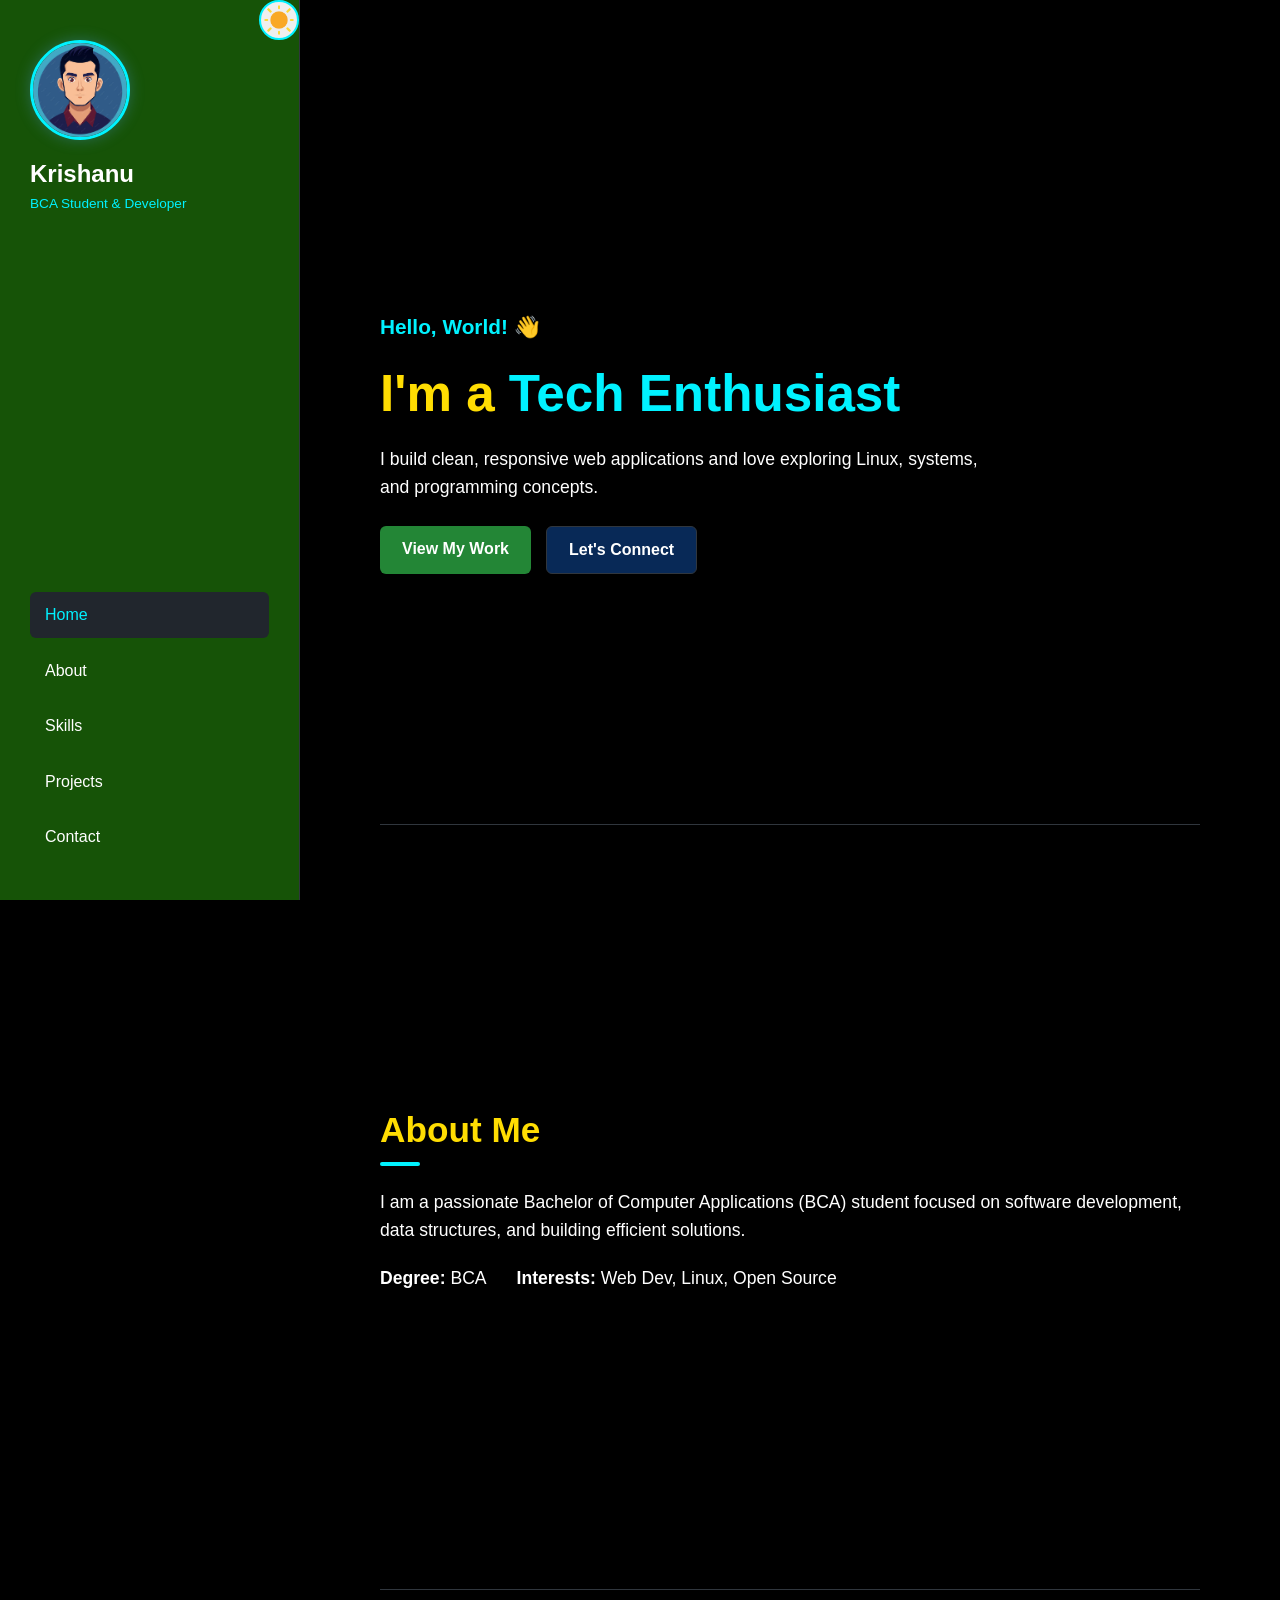
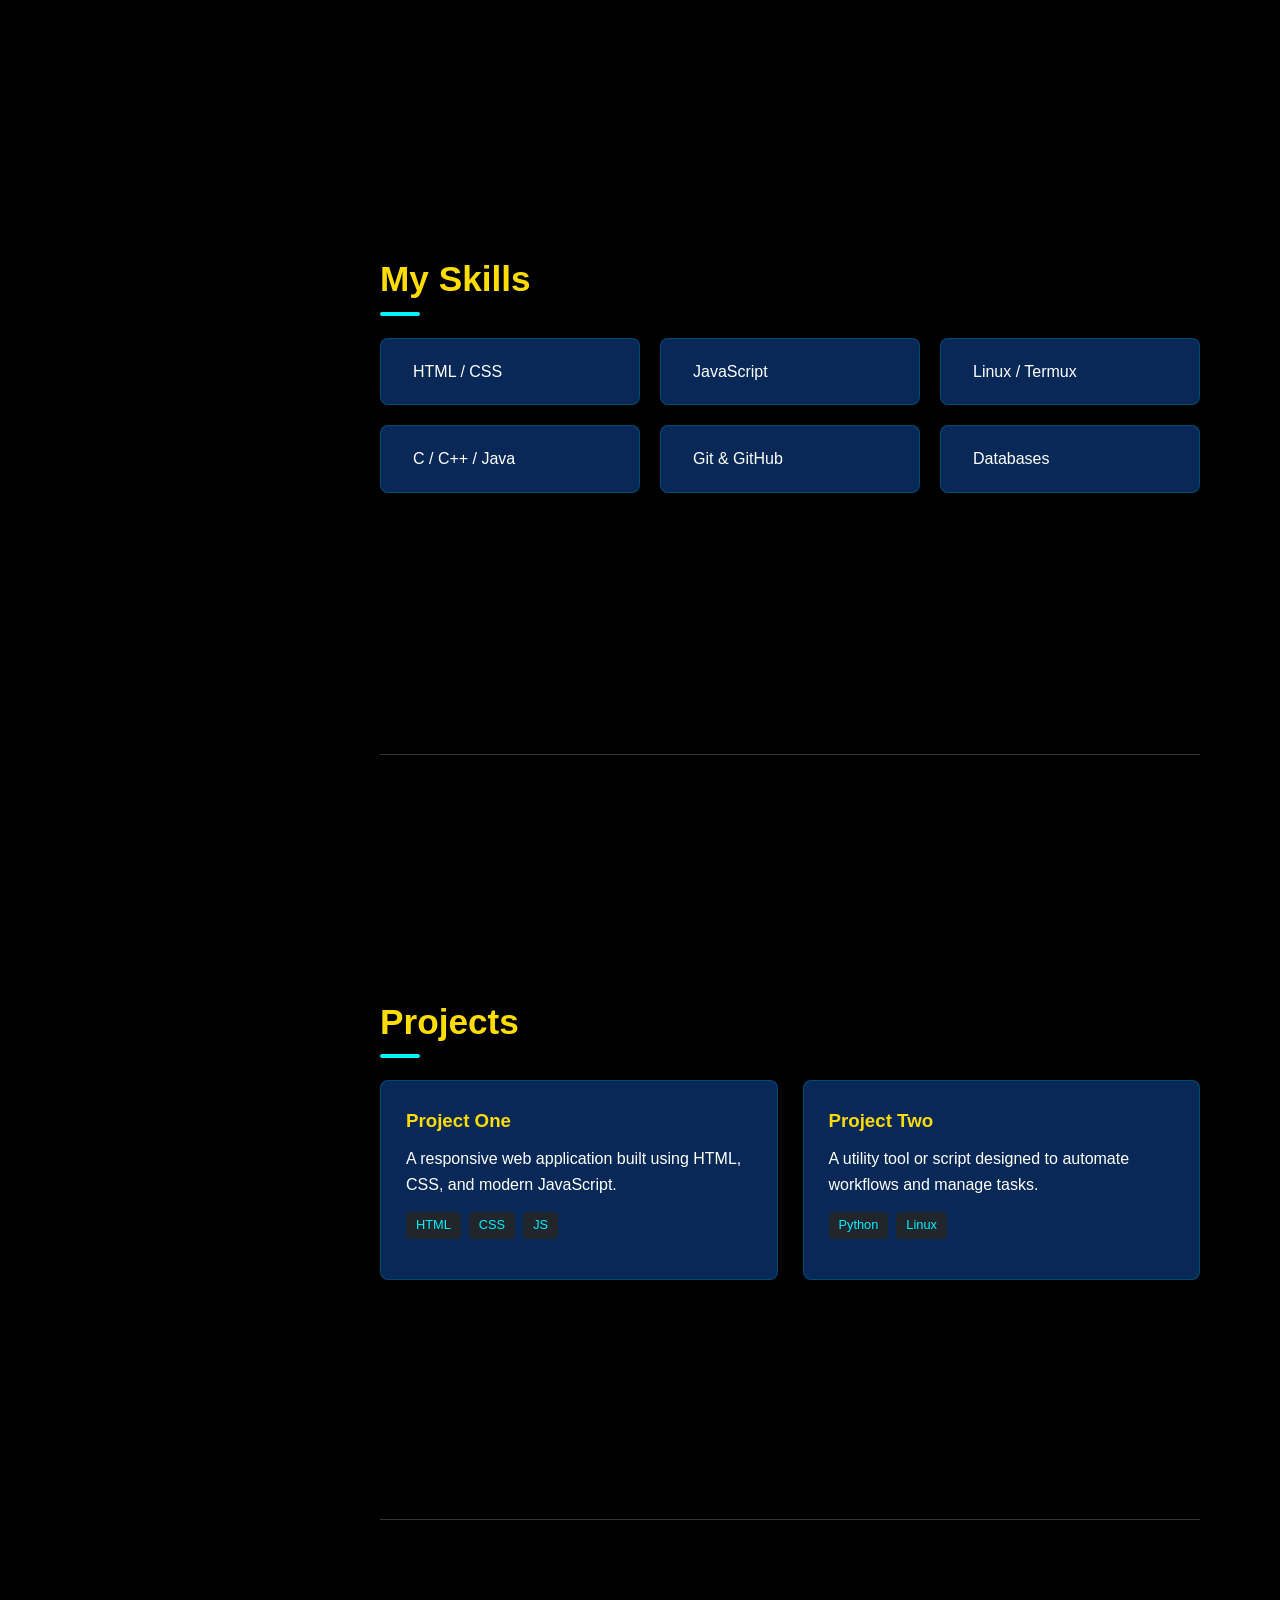
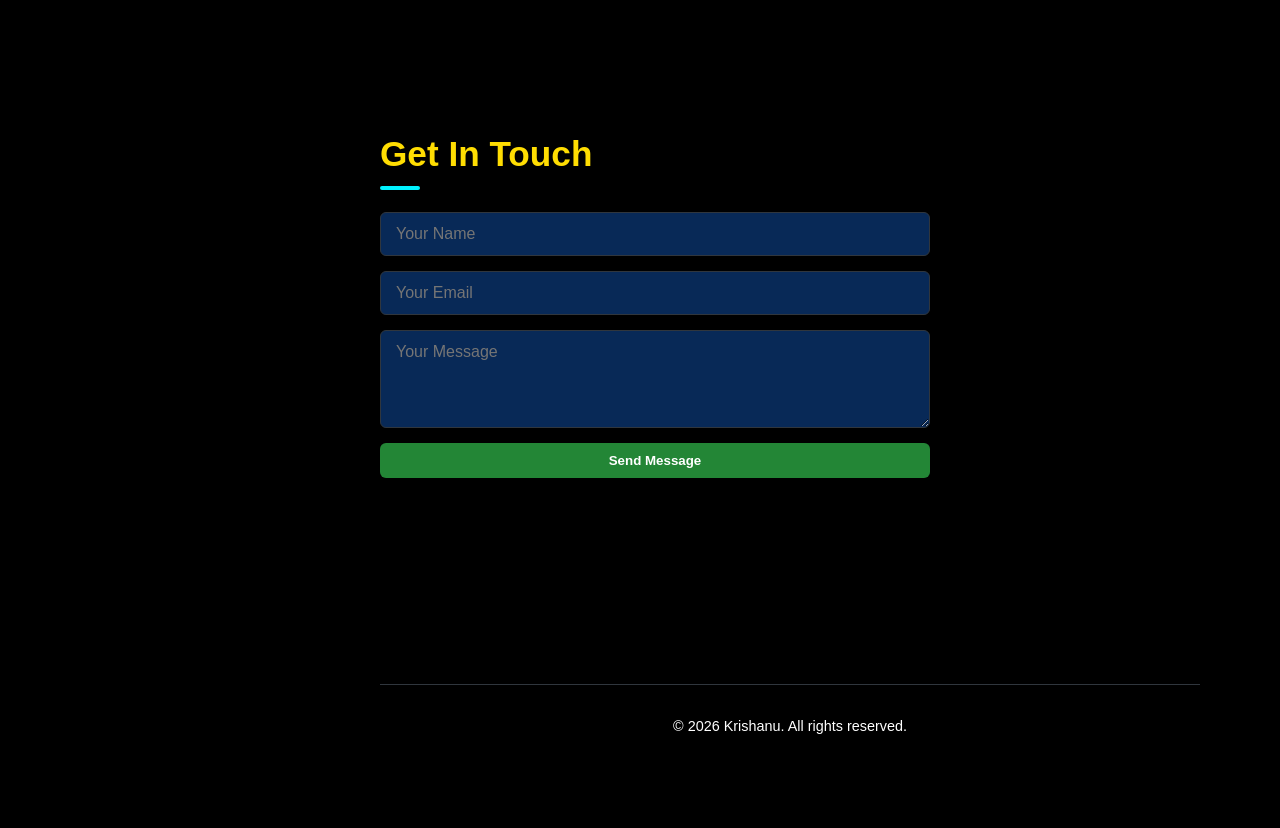
==== commit 97d36827: "Fix image source path for profile photo" ====
--- a/index.html
+++ b/index.html
@@ -15,7 +15,7 @@
                 <div class="sidebar-profile">
                     <!-- Interactive Photo Frame -->
                     <div class="profile-frame">
-                        <img src="\image\profile.jpg" alt="Krishanu Profile Photo">
+                        <img src="profile.jpg" alt="Krishanu Profile Photo">
                     </div>
                     <center><h1>Krishanu</h1></center>
                     <p>BCA Student & Developer</p>
